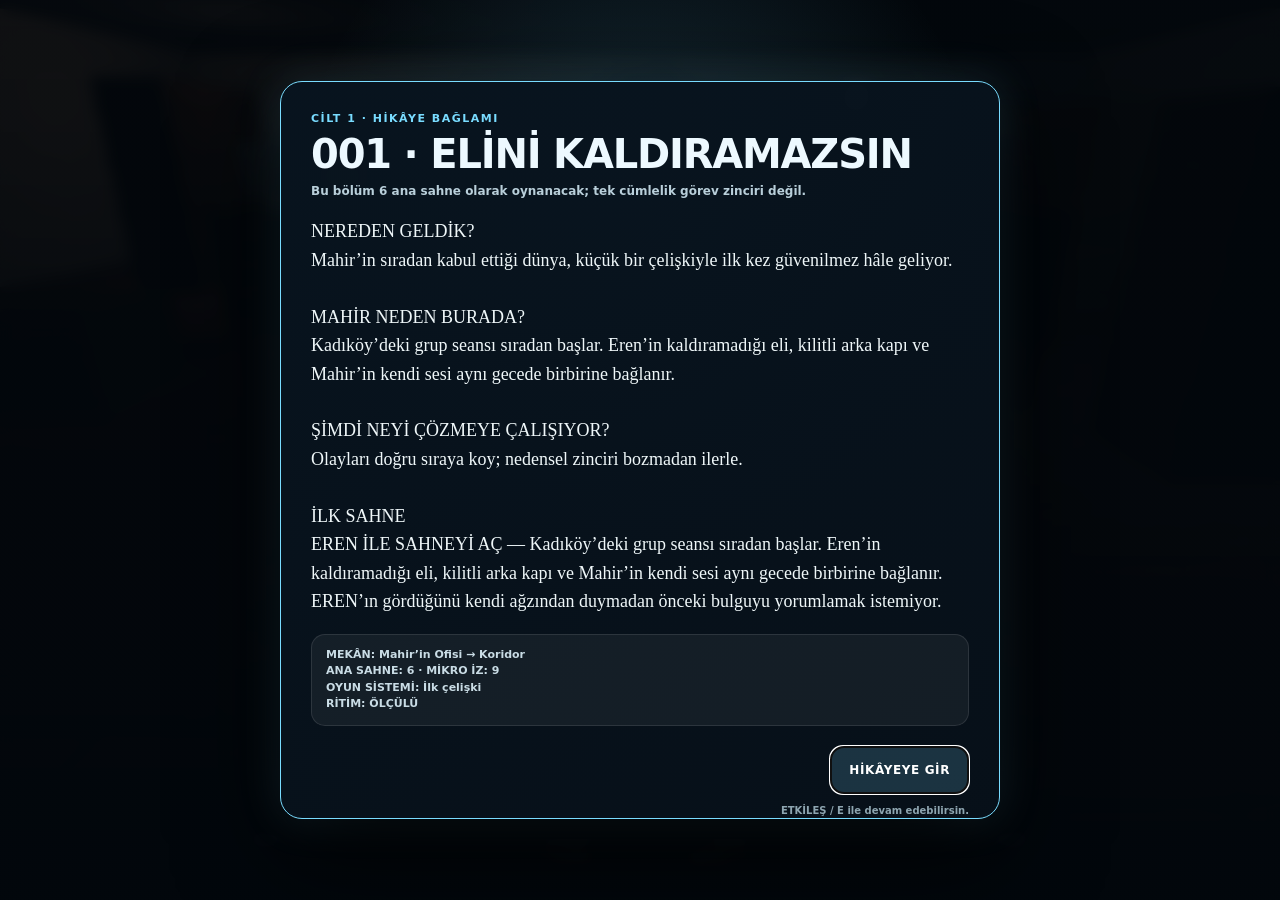
==== index.html @ 0810a98b "Rebuild TELKIN clean structure" ====
<!doctype html>
<html lang="tr">
<head>
<meta charset="utf-8">
<meta name="viewport" content="width=device-width,initial-scale=1,viewport-fit=cover,user-scalable=no">
<title>TELKİN 3D EVREN v6.22.1 — TAM ROMAN · SİNEMATİK NESNE ODAĞI · MEKÂN · ARCADE · SES · ÇOK DİL</title>
<link rel="stylesheet" href="css/game.css">
<link rel="manifest" href="manifest.webmanifest">


</head>
<body>
<canvas id="gl"></canvas>
<div id="filmGrade" aria-hidden="true"></div>
<div id="top" class="ui">
 <div class="badge"><small>TELKİN 3D EVREN</small><b id="versionBadge">v6.22.1 · CONTROL FIX</b></div>
 <div class="badge" style="text-align:right"><small data-i18n="hud.scale">ÖLÇEK</small><b data-i18n="hud.scaleValue">1 BİRİM = 1 METRE</b><br><span id="coord"></span></div>
</div>
<div id="zone" class="ui">MAHİR'İN OFİSİ</div>
<div id="cross" class="ui"></div>
<div id="prompt" class="ui"></div>
<div id="joy" class="ui"><div id="knob"></div></div>
<button id="run" class="ui" data-i18n="ui.run">KOŞ</button>
<button id="interact" class="ui" data-i18n="ui.interact">ETKİLEŞ</button>
<div id="dialogue" class="ui"><div id="dlgProgress"><i></i></div><div id="speaker"></div><div id="text"></div></div>

<div id="chapterInterlude" aria-hidden="true">
 <div class="ciCard">
  <small id="ciKicker" class="ciKicker">BÖLÜME HAZIRLIK</small>
  <h2 id="ciTitle">BÖLÜM</h2>
  <div id="ciSub" class="ciSub"></div>
  <div id="ciBody" class="ciBody"></div>
  <div id="ciMeta" class="ciMeta"></div>
  <div class="ciActions"><button id="ciContinue">BÖLÜME BAŞLA</button></div>
  <div class="ciHint" data-i18n="interlude.hint">ETKİLEŞ / E ile devam edebilirsin.</div>
 </div>
</div>

<div id="objective" class="ui">GÖRÜNEN DÜNYA · OFİS → ŞEHİR → EVLER → MAĞARA / KRİZ HATTI → DOKU EŞİĞİ</div>
<div id="taskGuide" class="ui"></div>
<div id="missionCard"><small id="missionStep">GÖREV</small><b id="missionTitle">HEDEF</b><span id="missionHint">Mavi işareti takip et.</span></div>
<div id="chapterIdentity"><small id="chapterIdentityMode">BÖLÜM KİMLİĞİ</small><b id="chapterIdentityTitle">SİSTEM</b><span id="chapterIdentityFlow">AKIŞ</span></div>
<div id="actionFocus"><span id="actionFocusLabel">İNCELENİYOR</span><div class="actionTrack"><i id="actionFocusFill"></i></div></div>
<div id="cinematicUse" aria-hidden="true" data-kind="">
 <div class="cinUseLetter cinUseLetterTop"></div><div class="cinUseLetter cinUseLetterBottom"></div>
 <div class="cinUseInfo"><small id="cinUseKicker">NESNE ODAĞI</small><b id="cinUseTitle">ETKİLEŞİM</b><span id="cinUseMeta"></span></div>
 <div class="cinViewfinder" aria-hidden="true"><i class="vfCorner tl"></i><i class="vfCorner tr"></i><i class="vfCorner bl"></i><i class="vfCorner br"></i><span class="vfRec">● REC</span><span class="vfFocus">＋</span><em id="vfLabel">KADRAJ</em></div>
 <div class="cinPhone" aria-hidden="true"><small id="cinPhoneState">BAĞLANIYOR</small><b id="cinPhoneName">HAT</b><span class="cinPhoneWave"><i></i><i></i><i></i><i></i><i></i></span></div>
 <div class="cinDocument" aria-hidden="true"><small id="cinDocKicker">OKUMA ODAĞI</small><b id="cinDocTitle">BELGE</b><span id="cinDocGoal"></span><div class="cinDocLines"><i></i><i></i><i></i><i></i></div></div>
</div>
<div id="desktopHint" class="ui" data-i18n="hud.desktopHint">WASD / OKLAR: YÜRÜ · SHIFT: KOŞ · E: ETKİLEŞ · B: 144 BÖLÜM · M: 108 MEKÂN · A: ARCADE · N: NİHYEL · U: EVREN · H: ROMAN · ESC: KAPAT</div>
<button id="soundBtn" class="ui" data-i18n="ui.soundOff">SES: KAPALI</button>
<button id="nihyelBtn" class="ui">NİHYEL</button>
<div id="saveMark" class="ui" data-i18n="ui.saved">KAYDEDİLDİ</div>
<button id="universeBtn" class="ui" data-i18n="ui.universe">EVREN</button>
<button id="storyBtn" class="ui" data-i18n="ui.novel">ROMAN</button>
<div id="storyPanel" class="ui" aria-hidden="true">
  <div class="sWrap">
    <div class="sHead"><div><small data-i18n="reader.header">TELKİN · TAM ROMAN OKUYUCU</small><b id="storyPanelTitle" data-i18n="reader.fullChapter">BÖLÜMÜN TAM METNİ</b></div><button id="storyClose" class="sClose">×</button></div>
    <div id="storyPanelBody"></div>
  </div>
</div>

<button id="chaptersBtn" class="ui" data-i18n="ui.chapters">144 BÖLÜM</button>
<button id="locationsBtn" class="ui" data-i18n="ui.locations">108 MEKÂN</button>
<button id="arcadeBtn" class="ui" data-i18n="ui.arcade">ARCADE</button>
<button id="hudMenuBtn" class="ui" aria-label="Menü" data-i18n-aria="ui.menu">☰</button>
<div id="hudQuickMenu" aria-hidden="true"><div class="hudMenuVersion">TELKİN · v6.22.1 · KONTROL DÜZELTMESİ · UZUN SÜRÜM OYNANIŞ · TAM ROMAN · EREN 12/12 · KAYITÇI 12/12 · LEYLA 12/12 · SELİN 12/12 · SUNA 12/12 · MUHAFIZ 12/12 · DOKTOR 12/12 · NİSAN 12/12 · MİNA 12/12 · BARAN 12/12 · MEKÂN · 14 OYUN · SES · I18N</div>
 <button data-open="chapters" data-i18n="ui.chapters">144 BÖLÜM</button><button data-open="locations" data-i18n="ui.locations">108 MEKÂN</button>
 <button data-open="story" data-i18n="ui.novel">ROMAN</button><button data-open="arcade" data-i18n="ui.arcade">ARCADE</button>
 <button data-open="universe" data-i18n="ui.universe">EVREN</button><button data-open="sound" data-i18n="ui.sound">SES</button>
 <button data-open="nihyel">NİHYEL</button><button id="missionRecall" data-i18n="ui.missionShow">GÖREVİ GÖSTER</button>
 <button id="langBtn" class="wide" data-i18n="ui.languageButton">DİL · TR</button><button id="hudMenuClose" class="wide primary" data-i18n="ui.returnGame">OYUNA DÖN</button>
</div>
<div id="arcadePanel" aria-hidden="true">
 <div class="arcadeCard">
  <div class="arcadeHead"><div><small data-i18n="arcade.header">TELKİN · RETRO ÖDÜL</small><b id="arcadeTitle">ARCADE</b></div><button id="arcadeClose">×</button></div>
  <div id="arcadeDesc" data-i18n="arcade.desc">Mini oyunu kazanırsan bu bölümde görev işaretleri ve yön oku açılır. Oynamazsan yalnız metre hesabıyla hedefi yine bulabilirsin.</div>
  <div class="arcadeMeta"><span id="arcadeGenre">ARCADE</span><span id="arcadeControl">DOKUN</span><span data-i18n="arcade.games">14 OYUN</span></div>
  <div id="arcadeShelf" aria-label="Arcade oyun seçimi" data-i18n-aria="arcade.selectionAria"></div>
  <canvas id="arcadeCanvas" width="400" height="300"></canvas>
  <div id="arcadeEmbed"><iframe id="arcadeFrame" sandbox="allow-scripts allow-same-origin"></iframe></div>
  <div id="arcadePads"><button data-pad="0">●</button><button data-pad="1">●</button><button data-pad="2">●</button><button data-pad="3">●</button></div>
  <div class="arcadeFoot"><span id="arcadeStatus" data-i18n="ui.ready">HAZIR</span><div><button id="arcadeStart" data-i18n="ui.play">OYNA</button> <button id="arcadeSkip" data-i18n="ui.skipGame">OYUNSUZ DEVAM</button></div></div>
 </div>
</div>
<div id="atlasBadge" class="atlasBadge">144 BÖLÜM MEKÂN ATLASI</div>
<div id="inspectionBar" class="ui" aria-hidden="true"><button id="inspectionPrev" title="Önceki bölüm" data-i18n-title="chaptersPanel.prev">←</button><b id="inspectionLabel">İNCELEME · BÖLÜM 001</b><button id="inspectionNext" title="Sonraki bölüm" data-i18n-title="chaptersPanel.next">→</button><button id="inspectionReturn" class="return" data-i18n="chaptersPanel.returnProgress">İLERLEMEME DÖN</button></div>
<div id="chaptersPanel" class="ui" aria-hidden="true">
 <div class="cWrap">
  <div class="cHead"><div><small>TELKİN · I–II–III–IV</small><b data-i18n="chaptersPanel.header">144 BÖLÜM · MEKÂN ATLASI</b></div><button id="chaptersClose" class="cClose">×</button></div>
  <div class="cStats"><div class="cStat"><small data-i18n="chaptersPanel.chapter">BÖLÜM</small><b>144</b></div><div class="cStat"><small data-i18n="chaptersPanel.uniqueLocations">BENZERSİZ MEKÂN</small><b id="locCount">0</b></div><div class="cStat"><small data-i18n="chaptersPanel.completed">TAMAMLANAN</small><b id="doneCount">0</b></div></div>
  <div class="chapterJump"><span data-i18n="chaptersPanel.jump">BÖLÜME ATLA</span><input id="chapterJumpInput" type="number" inputmode="numeric" min="1" max="144" value="1" aria-label="Bölüm numarası" data-i18n-aria="chaptersPanel.jumpAria"><button id="chapterJumpGo" data-i18n="ui.select">SEÇ</button><em data-i18n="chaptersPanel.jumpNote">1–144 arası tüm bölümler incelemeye açık. Ana ilerleme değişmez.</em></div>
  <div id="volTabs" class="volTabs"></div>
  <div id="chapterGrid" class="chapterGrid"></div>
  <div id="chapterDetail" class="chapterDetail"></div>
 </div>
</div>


<div id="locationsPanel" class="ui" aria-hidden="true">
 <div class="lWrap">
  <div class="lHead"><div><small data-i18n="locationsPanel.headerSmall">TELKİN · SERBEST KEŞİF</small><b data-i18n="locationsPanel.header">108 MEKÂN · GÖRSEL ATLAS</b></div><button id="locationsClose" class="lClose">×</button></div>
  <input id="locationSearch" class="locSearch" type="search" placeholder="Mekân ara… örn. mağara, ev, hastane, Bağdat" data-i18n-placeholder="locationsPanel.search">
  <div id="locationTabs" class="locTabs"></div>
  <div id="locationActions" class="locActions"></div>
  <div id="locationGrid" class="locationGrid"></div>
 </div>
</div>

<div id="universePanel" class="ui" aria-hidden="true">
  <div class="uHead"><div><small data-i18n="universePanel.headerSmall">TELKİN · ONTOLOJİ HARİTASI</small><b data-i18n="universePanel.header">EVREN OMURGASI</b></div><button id="universeClose">×</button></div>
  <div class="uRule" data-i18n="universePanel.rule">144 bölümün 108 benzersiz mekânı görsel olarak tasarlandı. 108 MEKÂN menüsünden her sahneye doğrudan girebilirsin.</div>
  <div id="universeLayers"></div>
</div>

<div id="languagePanel" class="ui" aria-hidden="true">
 <div class="langCard">
  <div class="langHead"><div><small>TELKİN · I18N</small><b data-i18n="language.title">DİL / LANGUAGE</b></div><button id="languageClose" aria-label="Kapat" data-i18n-aria="language.close">×</button></div>
  <div class="langSectionTitle" data-i18n="language.uiLanguage">ARAYÜZ DİLİ</div>
  <div class="langOptions">
   <button data-set-lang="tr"><strong>TR</strong><span data-i18n="language.turkish">Türkçe</span><em data-i18n="language.active">AKTİF</em></button>
   <button data-set-lang="en"><strong>EN</strong><span data-i18n="language.english">English</span><em data-i18n="language.beta">BETA</em></button>
  </div>
  <div class="langSectionTitle" data-i18n="language.contentLanguage">İÇERİK DİLİ</div>
  <p data-i18n="language.contentTr">Roman ve oyun hikâyesinin ana kaynak dili Türkçedir.</p>
  <p class="langNote" data-i18n="language.englishNote">İngilizce arayüz kullanılabilir; 144 bölümün İngilizce roman/hikâye çevirisi henüz eklenmedi.</p>
 </div>
</div>
<div id="cinema" aria-hidden="true"></div>
<div id="nihyelVeil" aria-hidden="true"></div>
<div id="fade"></div>
<div id="fallback" data-i18n="fallback.webgl">Bu cihazda WebGL açılamadı. Tarayıcı ayarlarında donanım hızlandırmayı etkinleştirmek gerekebilir.</div>


<div id="longPlayScene" aria-hidden="true">
 <div class="lpShell">
  <div class="lpTop"><div><small id="lpKicker">TELKİN · UZUN SÜRÜM</small><b id="lpTitle">BÖLÜM</b></div><button id="lpSkip" type="button">SAHNEYİ ATLA</button></div>
  <div class="lpMeta"><span id="lpLocation"></span><span id="lpProgress"></span></div>
  <div id="lpBody" class="lpBody"></div>
  <div class="lpBottom"><div class="lpReadBar"><i id="lpReadBar"></i></div><button id="lpNext" type="button">DEVAM ET</button></div>
 </div>
</div>
<div id="storyCutscene" aria-hidden="true"><div id="cutStage" class="cutStage"></div></div>
<div id="gameMechanic" aria-hidden="true"><div id="gameMechanicCard" class="card"></div></div>
<div id="gameToast"></div>
<div id="gameModeBadge"></div>




<!-- v3.8.2 · HOSTED MODE CC0 HUMANOID RIG KATMANI
     Quaternius Universal Base Characters + Universal Animation Library (CC0).
     Ağ yoksa veya model yüklenemezse native WebGL NPC otomatik yedektir. -->




<script src="src/data/assets.js"></script>
<script src="src/data/character-packs.js"></script>
<script src="src/data/location-packs.js"></script>
<script src="src/data/story.js"></script>
<script src="src/data/locations.js"></script>
<script src="src/data/gameplay.js"></script>
<script src="src/i18n/loader.js"></script>
<script src="src/data/long-play.js"></script>
<script src="src/novel/reader.js"></script>
<script src="src/novel/playback.js"></script>
<script src="src/arcade/catalog.js"></script>
<script src="src/core/location-loader.js"></script>
<script src="src/audio/presets.js"></script>
<script src="src/audio/manager.js"></script>
<script src="src/core/game.js"></script>
<script src="src/core/rig-stub.js"></script>
<script src="src/core/cutscene-trim.js"></script>
<script>
if('serviceWorker' in navigator && location.protocol.startsWith('http')){
  window.addEventListener('load',()=>navigator.serviceWorker.register('./sw.js').catch(e=>console.warn('[TELKIN SW]',e)));
}
</script>

</body>
</html>
---- css/game.css ----
*{box-sizing:border-box}html,body{margin:0;width:100%;height:100%;overflow:hidden;background:#030509;color:#eef3f5;font-family:system-ui,-apple-system,Segoe UI,Arial,sans-serif;touch-action:none}
#gl{position:fixed;inset:0;width:100%;height:100%;display:block;background:#05080d}
.ui{position:fixed;z-index:20;user-select:none;-webkit-user-select:none}
#top{left:10px;right:10px;top:10px;display:flex;justify-content:space-between;gap:8px;pointer-events:none}
.badge{background:#061018dc;border:1px solid #ffffff22;border-radius:13px;padding:8px 10px;backdrop-filter:blur(8px);box-shadow:0 8px 24px #0009}
.badge small{display:block;color:#7edcff;font-weight:900;font-size:8px;letter-spacing:1.1px}.badge b{font:800 12px Georgia,serif}.badge span{font-size:9px;color:#a9b6bd}
#zone{left:50%;top:14px;transform:translateX(-50%);padding:7px 11px;border-radius:999px;background:#061018b8;border:1px solid #ffffff16;color:#d7e3e9;font-size:9px;font-weight:800;letter-spacing:.7px;pointer-events:none}
#joy{left:18px;bottom:20px;width:112px;height:112px;border-radius:50%;background:#07121bdd;border:1px solid #ffffff22;box-shadow:0 10px 30px #000a}
#joy:after{content:"";position:absolute;left:50%;top:50%;width:70px;height:70px;border:1px solid #ffffff16;border-radius:50%;transform:translate(-50%,-50%)}
#knob{position:absolute;left:50%;top:50%;width:48px;height:48px;margin:-24px;border-radius:50%;background:#1b4158;border:1px solid #8bdcff77;box-shadow:0 7px 18px #000a}
#interact{right:18px;bottom:28px;width:82px;height:82px;border-radius:50%;border:1px solid #ffffff2b;background:#0e3047e9;color:#fff;font-weight:900;font-size:11px;box-shadow:0 10px 30px #000a}
#interact.hot{border-color:#8be4ffaa;box-shadow:0 0 0 7px #6ad9ff13,0 0 30px #6ad9ff44,0 10px 30px #000a}
#run{right:109px;bottom:37px;width:58px;height:58px;border-radius:50%;border:1px solid #ffffff20;background:#111a22dc;color:#d7e2e7;font-size:9px;font-weight:900}
#prompt{left:50%;bottom:112px;transform:translateX(-50%);display:none;padding:9px 13px;border-radius:999px;background:#07131ce9;border:1px solid #8be4ff66;color:#e7faff;font-size:10px;font-weight:900;letter-spacing:.5px}
#prompt.show{display:block}
#dialogue{left:50%;bottom:120px;transform:translateX(-50%);width:min(720px,calc(100% - 30px));display:none;background:#061018f5;border:1px solid #ffffff22;border-radius:17px;padding:15px 17px;box-shadow:0 24px 70px #000d}
#dialogue.show{display:block}#speaker{font-size:10px;color:#d9ad70;font-weight:900;letter-spacing:1px;margin-bottom:6px}#text{font:500 15px/1.45 Georgia,serif;white-space:pre-line}
#fallback{position:fixed;inset:0;display:none;place-items:center;background:#05080d;color:#dce8ed;padding:30px;text-align:center;z-index:99}
#cross{left:50%;top:50%;width:7px;height:7px;border:1px solid #fff8;border-radius:50%;transform:translate(-50%,-50%);pointer-events:none}
#objective{left:50%;bottom:18px;transform:translateX(-50%);padding:6px 10px;border-radius:999px;background:#050a0fb8;border:1px solid #ffffff12;color:#9ba8ae;font-size:8px;font-weight:850;letter-spacing:.8px;pointer-events:none}
#dlgProgress{position:absolute;left:0;right:0;top:0;height:3px;background:#ffffff12;overflow:hidden;border-radius:18px 18px 0 0}#dlgProgress i{display:block;height:100%;width:0;background:#79dcff;transition:width .18s ease}
#taskGuide{left:50%;top:84px;transform:translateX(-50%);display:none;max-width:min(82vw,560px);padding:8px 13px;border-radius:999px;background:#062033e8;border:1px solid #74dcff88;color:#e9fbff;font-size:10px;font-weight:950;letter-spacing:.55px;text-align:center;box-shadow:0 0 24px #42c8ff2c,0 8px 26px #0008;pointer-events:none;white-space:nowrap;overflow:hidden;text-overflow:ellipsis}#taskGuide.show{display:block}
#missionCard{position:fixed;z-index:23;left:18px;top:126px;width:min(300px,calc(100vw - 36px));display:none;padding:12px 14px;border-radius:14px;background:linear-gradient(135deg,#071722f2,#0a2433eb);border:1px solid #78dcff66;box-shadow:0 12px 34px #0009,0 0 24px #45caff18;pointer-events:none;color:#eefbff}
#missionCard.show{display:block}#missionCard small{display:block;color:#79dcff;font:900 9px/1 system-ui;letter-spacing:1.2px;margin-bottom:6px}#missionCard b{display:block;font:900 14px/1.15 system-ui;letter-spacing:.3px;margin-bottom:6px}#missionCard span{display:block;color:#c8d8df;font:650 11px/1.35 system-ui}
@media(max-width:600px){#missionCard{top:122px;width:245px;padding:10px 12px}#missionCard b{font-size:13px}#missionCard span{font-size:10px}#taskGuide{top:auto!important;bottom:86px!important;max-width:72vw!important;font-size:11px!important;padding:9px 13px!important}}

#desktopHint{left:50%;bottom:49px;transform:translateX(-50%);padding:5px 8px;border-radius:999px;background:#050a0f9c;border:1px solid #ffffff10;color:#829198;font-size:8px;font-weight:750;letter-spacing:.45px;pointer-events:none;white-space:nowrap}

#universeBtn{right:18px;top:72px;padding:8px 12px;border-radius:999px;border:1px solid #79dcff55;background:#06131ddd;color:#dff7ff;font-size:9px;font-weight:900;letter-spacing:1px;box-shadow:0 8px 26px #0008}
#soundBtn{right:95px;top:72px;padding:8px 11px;border-radius:999px;border:1px solid #ffffff28;background:#06131ddd;color:#cbd9df;font-size:9px;font-weight:900;letter-spacing:.7px;box-shadow:0 8px 26px #0008}
#nihyelBtn{left:18px;top:72px;display:none;padding:8px 12px;border-radius:999px;border:1px solid #67dcff66;background:#071825e8;color:#c8f5ff;font-size:9px;font-weight:950;letter-spacing:.8px;box-shadow:0 8px 26px #0009}
#nihyelBtn.show{display:block}#nihyelBtn.on{border-color:#9df4ff;background:#0b3041;color:white;box-shadow:0 0 0 5px #67ddff14,0 0 28px #44d8ff4f,0 8px 26px #0009}
#nihyelVeil{position:fixed;inset:0;z-index:9;pointer-events:none;opacity:0;transition:opacity .24s ease;background:radial-gradient(circle at 50% 50%,rgba(66,219,255,.02),rgba(17,117,157,.09) 58%,rgba(10,42,66,.22)),repeating-linear-gradient(116deg,transparent 0 42px,rgba(95,226,255,.025) 43px 44px);mix-blend-mode:screen}
#nihyelVeil.on{opacity:1;animation:nihyelBreath 4.8s ease-in-out infinite}@keyframes nihyelBreath{0%,100%{filter:saturate(1) brightness(1)}50%{filter:saturate(1.18) brightness(1.07)}}
#saveMark{left:18px;top:110px;opacity:0;transition:opacity .25s;padding:5px 8px;border-radius:999px;background:#07121bd9;border:1px solid #ffffff18;color:#9cc7d7;font-size:8px;font-weight:800;pointer-events:none}#saveMark.show{opacity:1}
#soundBtn.on{border-color:#87e7ba77;color:#dffff0}
#fade{position:fixed;inset:0;z-index:80;background:#000;opacity:0;pointer-events:none;transition:opacity .18s ease}
#fade.on{opacity:1}
#universePanel{inset:0;display:none;z-index:60;background:rgba(7,14,20,.90);backdrop-filter:blur(12px);padding:18px;overflow:auto}
#universePanel.show{display:block}.uHead{display:flex;align-items:center;justify-content:space-between;max-width:760px;margin:0 auto 12px}.uHead small{display:block;color:#73d9ff;font-size:9px;font-weight:900;letter-spacing:1.4px}.uHead b{font:800 22px/1.15 Georgia,serif}.uHead button{width:42px;height:42px;border-radius:50%;border:1px solid #ffffff22;background:#111c25;color:#fff;font-size:24px}.uRule{max-width:760px;margin:0 auto 14px;padding:12px 14px;border:1px solid #ffffff16;border-radius:14px;background:#071019;color:#aebdc5;font-size:11px;line-height:1.45}.uLayer{max-width:760px;margin:8px auto;padding:13px 14px;border:1px solid #ffffff14;border-radius:14px;background:#07121ad9;display:grid;grid-template-columns:120px 1fr auto;gap:12px;align-items:center}.uLayer strong{font:800 14px Georgia,serif}.uLayer p{margin:0;color:#9fb0b8;font-size:10px;line-height:1.4}.uState{padding:5px 8px;border-radius:999px;font-size:8px;font-weight:900;letter-spacing:.7px;background:#ffffff0d;border:1px solid #ffffff14}.uState.live{color:#9ff0c8;border-color:#58d89a55}.uState.lock{color:#f0c98c;border-color:#e0ac5b44}.uState.rule{color:#a9dfff;border-color:#6fc9ee44}@media(max-width:560px){.uLayer{grid-template-columns:1fr auto}.uLayer p{grid-column:1/-1}}
#cinema{position:fixed;inset:0;z-index:8;pointer-events:none;background:radial-gradient(ellipse at center,transparent 65%,rgba(0,0,0,.025) 86%,rgba(0,0,0,.08) 100%),linear-gradient(to bottom,rgba(0,0,0,.012),transparent 18%,transparent 84%,rgba(0,0,0,.025));mix-blend-mode:multiply}
@media(max-width:520px){.badge b{font-size:11px}.badge{padding:7px 8px}#run{right:105px}#desktopHint{display:none}}

#chaptersBtn{right:18px;top:112px;padding:8px 12px;border-radius:999px;border:1px solid #f0bf6a66;background:#171007e8;color:#ffe7ba;font-size:9px;font-weight:950;letter-spacing:.8px;box-shadow:0 8px 26px #0009}
#chaptersBtn.on{background:#3a270d;border-color:#ffd17eaa;box-shadow:0 0 24px #e6a83d33,0 8px 26px #0009}
#chaptersPanel{inset:0;display:none;background:#071018ee;padding:18px;overflow:auto;z-index:55;color:#eaf1f4}
#chaptersPanel.show{display:block}.cWrap{max-width:980px;margin:0 auto;padding-bottom:90px}.cHead{position:sticky;top:-18px;z-index:3;padding:16px 0 12px;background:linear-gradient(#02070c 75%,transparent);display:flex;justify-content:space-between;align-items:center;gap:10px}.cHead small{display:block;color:#e9b85d;font-size:9px;font-weight:950;letter-spacing:1.3px}.cHead b{font:800 19px Georgia,serif}.cClose{width:42px;height:42px;border-radius:50%;border:1px solid #ffffff22;background:#0b141b;color:#fff;font-size:22px}.cStats{display:grid;grid-template-columns:repeat(3,1fr);gap:8px;margin:5px 0 12px}.cStat{padding:10px;border:1px solid #ffffff14;background:#071018;border-radius:13px}.cStat small{display:block;color:#83939b;font-size:8px;letter-spacing:.8px}.cStat b{font-size:15px}.volTabs{display:flex;gap:6px;overflow:auto;padding:4px 0 10px}.volTabs button,.routeChip{white-space:nowrap;border:1px solid #ffffff1d;background:#0a151d;color:#cbd7dc;border-radius:999px;padding:7px 10px;font-size:9px;font-weight:900}.volTabs button.on,.routeChip.on{border-color:#e8b66077;background:#34250f;color:#ffe4ae}.chapterGrid{display:grid;grid-template-columns:repeat(3,1fr);gap:7px}.chapterCard{border:1px solid #ffffff12;background:#071019d9;border-radius:13px;padding:10px;text-align:left;color:#dbe5e9;min-height:72px}.chapterCard strong{display:block;font:800 12px Georgia,serif;margin:3px 0}.chapterCard small{font-size:8px;color:#81929a}.chapterCard.active{border-color:#f0bd696e;background:#1b150d}.chapterCard.done:after{content:' ✓';color:#7fe1b0}.chapterDetail{margin-top:12px;border:1px solid #ffffff18;background:#071018;border-radius:16px;padding:14px}.chapterDetail h3{font:800 18px Georgia,serif;margin:3px 0 8px}.chapterDetail p{font-size:11px;line-height:1.55;color:#aebdc4}.routeRow{display:flex;gap:6px;overflow:auto;margin:10px 0}.cActions{display:flex;flex-wrap:wrap;gap:7px;margin-top:10px}.cActions button{border:1px solid #ffffff20;background:#0b1720;color:#e5eef2;border-radius:12px;padding:10px 13px;font-size:10px;font-weight:900}.cActions button.primary{background:#5d4218;border-color:#f0bd6966;color:#fff1d5}.atlasBadge{position:fixed;left:50%;top:52px;transform:translateX(-50%);z-index:24;display:none;padding:6px 10px;border-radius:999px;background:#271a08e8;border:1px solid #e8b65b55;color:#ffe0a3;font-size:8px;font-weight:950;letter-spacing:.8px;pointer-events:none}.atlasBadge.show{display:block}
@media(max-width:700px){.chapterGrid{grid-template-columns:repeat(2,1fr)}.cStats{grid-template-columns:1fr 1fr 1fr}#chaptersPanel{padding:12px}.cHead{top:-12px}}
@media(max-width:420px){.chapterGrid{grid-template-columns:1fr}.chapterCard{min-height:58px}.cStat b{font-size:12px}}

/* ===== v3.9.0 · SERBEST BÖLÜM İNCELEME MODU ===== */
.chapterJump{display:flex;gap:7px;align-items:center;margin:2px 0 11px;padding:9px;border:1px solid #f0bd6933;border-radius:13px;background:#17110899}
.chapterJump span{font-size:9px;font-weight:900;color:#f1cf91;letter-spacing:.6px;white-space:nowrap}
.chapterJump input{width:84px;min-width:0;border:1px solid #ffffff22;background:#071018;color:#fff;border-radius:10px;padding:9px 10px;font:900 12px system-ui;outline:none}
.chapterJump button{border:1px solid #f0bd6966;background:#5d4218;color:#fff1d5;border-radius:10px;padding:9px 12px;font-size:10px;font-weight:950}
.chapterJump em{font-style:normal;color:#8fa0a8;font-size:9px;line-height:1.25}
#inspectionBar{position:fixed;z-index:34;left:50%;top:51px;transform:translateX(-50%);display:none;align-items:center;gap:5px;max-width:calc(100vw - 20px);padding:5px 6px;border-radius:999px;background:#241806ed;border:1px solid #efbd696e;box-shadow:0 8px 26px #000a,0 0 18px #d49a3030;color:#ffe8bd;backdrop-filter:blur(8px)}
#inspectionBar.show{display:flex}
#inspectionBar button{height:30px;min-width:32px;border:1px solid #ffffff1b;border-radius:999px;background:#0b151c;color:#e9f2f5;font:950 10px system-ui;padding:0 9px;white-space:nowrap}
#inspectionBar button.return{background:#5a3e16;border-color:#f0bd6960;color:#fff0d2}
#inspectionBar b{font:950 10px system-ui;letter-spacing:.45px;white-space:nowrap;padding:0 3px}
body.dialogueMode #inspectionBar{display:none!important}
@media(max-width:600px){#inspectionBar{top:52px;gap:3px;padding:4px}#inspectionBar button{height:28px;padding:0 7px;font-size:9px}#inspectionBar b{font-size:9px}.chapterJump{flex-wrap:wrap}.chapterJump em{flex:1 0 100%}}


#locationsBtn{right:18px;top:150px;padding:8px 12px;border-radius:999px;border:1px solid #6fc9ee66;background:#071723e8;color:#c9f1ff;font-size:9px;font-weight:950;letter-spacing:.8px;box-shadow:0 8px 26px #0009}
#locationsBtn.on{background:#0d3145;border-color:#83ddffaa;box-shadow:0 0 24px #55cfff33,0 8px 26px #0009}
#locationsPanel{inset:0;display:none;background:#02070cf4;padding:18px;overflow:auto;z-index:57;color:#eaf1f4}
#locationsPanel.show{display:block}.lWrap{max-width:1040px;margin:0 auto;padding-bottom:100px}.lHead{position:sticky;top:-18px;z-index:4;padding:16px 0 12px;background:linear-gradient(#02070c 78%,transparent);display:flex;justify-content:space-between;align-items:center;gap:10px}.lHead small{display:block;color:#70d7ff;font-size:9px;font-weight:950;letter-spacing:1.3px}.lHead b{font:800 19px Georgia,serif}.lClose{width:42px;height:42px;border-radius:50%;border:1px solid #ffffff22;background:#0b141b;color:#fff;font-size:22px}.locSearch{width:100%;border:1px solid #ffffff1d;background:#071018;color:#eef7fa;border-radius:13px;padding:12px 13px;font-size:12px;outline:none;margin:2px 0 10px}.locSearch:focus{border-color:#6ed8ff66;box-shadow:0 0 0 3px #48bfe51a}.locTabs{display:flex;gap:6px;overflow:auto;padding:2px 0 11px}.locTabs button{white-space:nowrap;border:1px solid #ffffff1d;background:#0a151d;color:#cbd7dc;border-radius:999px;padding:7px 10px;font-size:9px;font-weight:900}.locTabs button.on{border-color:#65d3ff77;background:#0b2b3d;color:#d9f6ff}.locationGrid{display:grid;grid-template-columns:repeat(3,1fr);gap:8px}.locationCard{position:relative;border:1px solid #ffffff13;background:linear-gradient(145deg,#08121b,#050b11);border-radius:14px;padding:12px;text-align:left;color:#dce9ee;min-height:92px;box-shadow:0 8px 24px #0004}.locationCard:active{transform:scale(.985)}.locationCard.active{border-color:#64d8ff88;background:linear-gradient(145deg,#0a2736,#071018)}.locationCard .locType{display:inline-block;font-size:7px;letter-spacing:1px;font-weight:950;color:#7edfff;border:1px solid #61cef344;border-radius:999px;padding:3px 6px;margin-bottom:7px}.locationCard strong{display:block;font:800 14px Georgia,serif;color:#edf7fa;margin-bottom:5px}.locationCard small{display:block;color:#85969e;font-size:8px;line-height:1.4}.locationCard .go{position:absolute;right:9px;bottom:9px;font-size:8px;font-weight:950;color:#c9f4ff}.locActions{display:flex;flex-wrap:wrap;gap:7px;margin:0 0 10px}.locActions button{border:1px solid #ffffff20;background:#0b1720;color:#e5eef2;border-radius:12px;padding:9px 12px;font-size:9px;font-weight:900}.locActions button.primary{background:#103247;border-color:#67d6ff66;color:#dcf7ff}.locEmpty{grid-column:1/-1;padding:30px;text-align:center;color:#8b9ba3;border:1px dashed #ffffff22;border-radius:14px}
@media(max-width:700px){.locationGrid{grid-template-columns:repeat(2,1fr)}#locationsPanel{padding:12px}.lHead{top:-12px}}
@media(max-width:430px){.locationGrid{grid-template-columns:1fr}.locationCard{min-height:76px}#locationsBtn{top:148px}}


/* ===== v2.2.2 OYUN + EVREN BİRLEŞİK KARARLILIK KATMANI ===== */
#gameMechanic{position:fixed;inset:0;z-index:120;display:none;align-items:center;justify-content:center;padding:18px;background:rgba(4,8,13,.72);backdrop-filter:blur(6px)}
#gameMechanic.show{display:flex}
#gameMechanic .card{width:min(720px,94vw);max-height:84vh;overflow:auto;border:1px solid rgba(111,207,255,.38);border-radius:18px;padding:20px;background:linear-gradient(155deg,rgba(13,22,31,.98),rgba(22,17,25,.98));box-shadow:0 18px 70px rgba(0,0,0,.58);color:#edf7ff}
#gameMechanic .eyebrow{font:700 11px/1.2 system-ui;letter-spacing:.16em;color:#86d8ff;margin-bottom:6px}
#gameMechanic h2{font:700 clamp(20px,5vw,30px)/1.1 Georgia,serif;margin:4px 0 8px;color:#fff}
#gameMechanic p{color:#c9d5de;line-height:1.45}
#gameMechanic button{font:700 12px/1.2 system-ui;letter-spacing:.04em;color:#eef8ff;background:rgba(25,43,57,.94);border:1px solid rgba(118,195,235,.30);border-radius:12px;padding:12px 13px;min-height:44px;touch-action:manipulation}
#gameMechanic button.primary{background:linear-gradient(135deg,#17658c,#234a77);border-color:#70d6ff}
#gameMechanic button.secondary{background:rgba(60,47,31,.8);border-color:rgba(237,190,98,.42)}
#gameMechanic button.good,#gameMechanic button.on{background:rgba(35,115,78,.88);border-color:#75efb1}
#gameMechanic button.bad{background:rgba(135,45,45,.9);border-color:#ff8585}
#gameMechanic button:disabled{opacity:.72}
#gameMechanic .choiceGrid,#gameMechanic .labelGrid,#gameMechanic .stepBtns,#gameMechanic .mapGrid{display:grid;grid-template-columns:repeat(2,minmax(0,1fr));gap:9px;margin:13px 0}
#gameMechanic .progress,#gameMechanic .meterTrack{height:12px;border-radius:999px;background:rgba(255,255,255,.10);overflow:hidden;margin:14px 0;position:relative}
#gameMechanic .progress i,#gameMechanic .meterTrack i{display:block;height:100%;width:0;background:linear-gradient(90deg,#58c9ff,#77f0b5);transition:width .2s}
#gameMechanic .meterTrack em{position:absolute;top:0;height:100%;background:rgba(120,255,176,.18);border-left:1px solid #77f0b5;border-right:1px solid #77f0b5}
#gameMechanic .fact,#gameMechanic .dualView,#gameMechanic .timeRead,#gameMechanic .hypoCard{margin:9px 0;padding:12px;border-radius:11px;background:rgba(255,255,255,.055);border:1px solid rgba(255,255,255,.09)}
#gameMechanic .fact.on{border-color:rgba(100,216,255,.38);background:rgba(45,119,158,.13)}
#gameMechanic .fact.bad{border-color:rgba(255,105,105,.42);background:rgba(145,47,47,.18)}
#gameMechanic .timeRead,#gameMechanic .countdown,#gameMechanic .broadcastNum,#gameMechanic .dieFace{text-align:center;font:800 clamp(24px,7vw,42px)/1 system-ui;color:#fff;margin:14px 0}
#gameMechanic input[type=range]{width:100%;margin:15px 0}
#gameMechanic .scanGrid{display:grid;grid-template-columns:repeat(3,1fr);gap:7px;margin:12px 0}
#gameMechanic .pairBox{display:grid;grid-template-columns:1fr 1fr;gap:10px;margin:12px 0}
#gameMechanic .pairBox>div{padding:12px;border-radius:12px;background:rgba(255,255,255,.05)}
#gameMechanic .routingRow{display:grid;grid-template-columns:1.2fr 1fr;gap:10px;padding:10px 0;border-bottom:1px solid rgba(255,255,255,.08)}
#gameMechanic .routingRow small{display:block;color:#aebbc4;margin-top:4px}
#gameMechanic .routingRow>div:last-child{display:flex;gap:5px;flex-wrap:wrap}
#gameToast{position:fixed;z-index:140;left:50%;bottom:18%;transform:translate(-50%,14px);opacity:0;pointer-events:none;max-width:80vw;padding:10px 14px;border-radius:12px;background:rgba(6,10,15,.94);border:1px solid rgba(111,207,255,.35);color:#fff;font:700 12px/1.3 system-ui;text-align:center;transition:.2s}
#gameToast.show{opacity:1;transform:translate(-50%,0)}
#gameModeBadge{position:fixed;z-index:35;left:50%;top:86px;transform:translateX(-50%);display:none;max-width:78vw;padding:7px 12px;border-radius:999px;background:rgba(7,13,19,.82);border:1px solid rgba(115,214,255,.33);font:800 10px/1.2 system-ui;letter-spacing:.06em;color:#cdecff;text-align:center;pointer-events:none}
#gameModeBadge.show{display:block}
@media(max-width:600px){#gameMechanic .choiceGrid,#gameMechanic .labelGrid{grid-template-columns:1fr}#gameMechanic .routingRow{grid-template-columns:1fr}#gameMechanic .card{padding:16px}.game-only-hide{display:none!important}}



/* ===== v3.9.0 · TEMİZ HUD + AYRI KONUŞMA SAHNELERİ ===== */
#gameMechanic .diceArena{display:grid;place-items:center;min-height:190px;margin:10px 0 12px;border-radius:18px;position:relative;overflow:hidden;background:radial-gradient(circle at 50% 72%,rgba(120,191,225,.13),transparent 36%),linear-gradient(180deg,#071019,#0d1012);border:1px solid rgba(255,255,255,.08);perspective:720px}
#gameMechanic .diceArena:after{content:"";position:absolute;left:18%;right:18%;bottom:28px;height:20px;border-radius:50%;background:#000a;filter:blur(9px);transform:scale(.75);transition:transform .7s,opacity .7s;opacity:.7}
#gameMechanic .diceArena.rolling:after{transform:scale(1.18);opacity:.35}
#gameMechanic .dieCubeWrap{width:92px;height:92px;position:relative;z-index:2;transform-style:preserve-3d;animation:diceHover 2.8s ease-in-out infinite}
#gameMechanic .diceArena.rolling .dieCubeWrap{animation:diceBounce .92s cubic-bezier(.2,.78,.22,1)}
#gameMechanic .dieCube{width:92px;height:92px;position:absolute;inset:0;transform-style:preserve-3d;transition:transform .92s cubic-bezier(.16,.88,.25,1.04)}
#gameMechanic .dieSide{position:absolute;width:92px;height:92px;border-radius:17px;display:grid;place-items:center;background:linear-gradient(145deg,#fbfbf4,#d8dbd8);border:2px solid #ffffffcc;box-shadow:inset -8px -9px 14px #72808a38,inset 5px 6px 12px #fff,0 0 0 1px #0002;color:#0d1720;font:900 52px/1 Georgia,serif;backface-visibility:hidden}
#gameMechanic .dieSide.f1{transform:translateZ(46px)}#gameMechanic .dieSide.f6{transform:rotateY(180deg) translateZ(46px)}#gameMechanic .dieSide.f3{transform:rotateY(90deg) translateZ(46px)}#gameMechanic .dieSide.f4{transform:rotateY(-90deg) translateZ(46px)}#gameMechanic .dieSide.f2{transform:rotateX(90deg) translateZ(46px)}#gameMechanic .dieSide.f5{transform:rotateX(-90deg) translateZ(46px)}
#gameMechanic .rollHistory{display:flex;gap:7px;flex-wrap:wrap;justify-content:center;margin:8px 0 12px}.rollChip{width:34px;height:34px;border-radius:9px;display:grid;place-items:center;background:#ffffff0d;border:1px solid #ffffff1c;font:900 17px/1 system-ui}.rollChip.new{animation:chipPop .35s ease-out}
#gameMechanic .recordGlitch{position:relative;overflow:hidden}.recordGlitch.impossible{border-color:#ff6a9a!important;background:linear-gradient(135deg,#68183255,#2c0a1755)!important;color:#ffe5ee}.recordGlitch.impossible:after{content:"KAYITTA İMKÂNSIZ DEĞER";display:block;margin-top:5px;font:900 9px/1.2 system-ui;letter-spacing:1px;color:#ff8caf}
@keyframes diceBounce{0%{transform:translateY(0) scale(1)}20%{transform:translateY(-52px) scale(.96)}55%{transform:translateY(-14px) scale(1.04)}72%{transform:translateY(-31px) scale(.99)}100%{transform:translateY(0) scale(1)}}@keyframes diceHover{0%,100%{transform:translateY(0)}50%{transform:translateY(-3px)}}@keyframes chipPop{0%{transform:scale(.45);opacity:.2}100%{transform:scale(1);opacity:1}}

#storyCutscene{position:fixed;inset:0;z-index:119;display:none;background:#020609;color:#fff;overflow:hidden;touch-action:manipulation}
#storyCutscene.show{display:block}.cutStage{position:absolute;inset:0;overflow:hidden;background:radial-gradient(circle at 50% 42%,#25435755,transparent 36%),linear-gradient(155deg,#07141d,#020609 70%);transform:scale(1.02);transition:transform 4s ease}.cutStage.pan{transform:scale(1.09) translate3d(-1.2%,.5%,0)}
.cutStage:before,.cutStage:after{content:"";position:absolute;left:0;right:0;height:9vh;z-index:8;background:#000}.cutStage:before{top:0}.cutStage:after{bottom:0}
.cutLocation{position:absolute;left:18px;top:calc(9vh + 16px);z-index:12;color:#8ddfff;font:900 10px/1.2 system-ui;letter-spacing:1.4px;text-transform:uppercase}.cutSceneTitle{position:absolute;left:18px;top:calc(9vh + 38px);z-index:12;font:900 clamp(18px,4.4vw,34px)/1.05 Georgia,serif;text-shadow:0 3px 15px #000}
.cutActors{position:absolute;inset:9vh 0;overflow:hidden}.cutActor{position:absolute;bottom:-2vh;height:min(76vh,760px);max-width:48vw;object-fit:contain;object-position:bottom center;filter:drop-shadow(0 14px 18px #000b);opacity:0;transition:opacity .5s,transform .8s cubic-bezier(.2,.8,.2,1),filter .4s}.cutActor.left{left:-2vw;transform:translateX(-9vw) scale(.94)}.cutActor.right{right:-2vw;transform:translateX(9vw) scale(.94)}.cutActor.center{left:50%;transform:translateX(-50%) translateY(4vh) scale(.96)}.cutActor.enter{opacity:1}.cutActor.left.enter{transform:translateX(0) scale(1)}.cutActor.right.enter{transform:translateX(0) scale(1)}.cutActor.center.enter{transform:translateX(-50%) translateY(0) scale(1)}.cutActor.dim{opacity:.42;filter:brightness(.54) drop-shadow(0 14px 18px #000b)}.cutActor.speaking{opacity:1;filter:brightness(1.07) drop-shadow(0 0 28px #7edbff33) drop-shadow(0 14px 18px #000c);transform-origin:bottom center}.cutActor.left.speaking,.cutActor.right.speaking{transform:translateX(0) scale(1.025)}.cutActor.center.speaking{transform:translateX(-50%) scale(1.025)}
.cutFx{position:absolute;inset:0;pointer-events:none;opacity:0;transition:opacity .35s}.cutFx.on{opacity:1;background:repeating-linear-gradient(90deg,transparent 0 9%,#7de7ff0b 9.3% 9.8%,transparent 10.2% 19%),radial-gradient(circle at 52% 48%,#a6efff15,transparent 25%);animation:cutFlicker .32s steps(2) 2}.cutCaption{position:absolute;z-index:14;left:50%;bottom:calc(9vh + 20px);transform:translateX(-50%);width:min(760px,calc(100vw - 32px));padding:14px 17px 15px;border-radius:16px;background:#040b11e8;border:1px solid #ffffff24;box-shadow:0 18px 55px #000c;backdrop-filter:blur(7px)}.cutSpeaker{display:block;color:#89dcff;font:950 10px/1.2 system-ui;letter-spacing:1.2px;margin-bottom:7px}.cutText{font:650 clamp(15px,3.8vw,20px)/1.42 Georgia,serif;color:#f4f8fa}.cutProgress{height:3px;background:#ffffff18;border-radius:9px;overflow:hidden;margin-top:11px}.cutProgress i{height:100%;display:block;width:0;background:#85e2ff;transition:width .15s linear}.cutSkip{position:absolute;z-index:16;right:15px;top:calc(9vh + 13px);border:1px solid #ffffff26;background:#08131dcc;color:#d9e6eb;border-radius:999px;padding:8px 11px;font:900 9px/1 system-ui;letter-spacing:.7px}.cutTap{position:absolute;z-index:16;right:18px;bottom:calc(9vh + 8px);color:#8ea4ae;font:800 9px/1 system-ui;letter-spacing:.5px}
@keyframes cutFlicker{0%{filter:brightness(1)}50%{filter:brightness(1.35)}100%{filter:brightness(.8)}}
@media(max-width:600px){.cutActor{height:62vh;max-width:61vw}.cutActor.left{left:-12vw}.cutActor.right{right:-12vw}.cutCaption{bottom:calc(9vh + 14px);padding:12px 14px}.cutSceneTitle{max-width:72vw}.cutText{font-size:15px}.cutTap{display:none}}

/* v2.2.2 erişilebilirlik: kritik mobil metinleri küçücük bırakma */
#objective{font-size:10px;max-width:88vw;text-align:center}
#zone,.atlasBadge{font-size:10px}
#desktopHint{font-size:9px}
#saveMark{font-size:9px}
.badge small{font-size:9px}.badge span{font-size:10px}
#universeBtn,#soundBtn,#nihyelBtn,#chaptersBtn,#locationsBtn{font-size:10px}
.cStat small,.chapterCard small,.locationCard small{font-size:9px}
.volTabs button,.routeChip,.locTabs button,.locActions button{font-size:10px}
@media(max-width:600px){#missionCard{width:min(290px,calc(100vw - 36px))}#missionCard small{font-size:10px}#missionCard b{font-size:14px}#missionCard span{font-size:11px}#objective{bottom:16px;font-size:10px}}

:root{--chapter-accent:#79dcff;--chapter-accent-soft:rgba(121,220,255,.18)}
#chapterIdentity{position:fixed;z-index:24;right:18px;top:126px;width:min(310px,calc(100vw - 36px));display:none;padding:10px 12px;border-radius:14px;background:linear-gradient(135deg,#07131df2,#0b1b27e8);border:1px solid var(--chapter-accent);box-shadow:0 10px 30px #0008,0 0 24px var(--chapter-accent-soft);pointer-events:none;color:#edfaff}
#chapterIdentity.show{display:block}#chapterIdentity small{display:block;color:var(--chapter-accent);font:900 10px/1.1 system-ui;letter-spacing:1.15px;margin-bottom:5px}#chapterIdentity b{display:block;font:900 13px/1.22 system-ui;margin-bottom:5px}#chapterIdentity span{display:block;color:#c7d7df;font:650 11px/1.35 system-ui}
#actionFocus{position:fixed;z-index:41;left:50%;bottom:102px;transform:translateX(-50%);display:none;width:min(360px,76vw);padding:10px 12px;border-radius:13px;background:#06131ded;border:1px solid var(--chapter-accent);box-shadow:0 10px 32px #000b,0 0 22px var(--chapter-accent-soft);pointer-events:none;color:#effbff;text-align:center}
#actionFocus.show{display:block}#actionFocusLabel{display:block;font:900 11px/1.2 system-ui;letter-spacing:.8px;margin-bottom:8px}.actionTrack{height:5px;border-radius:999px;background:#ffffff18;overflow:hidden}.actionTrack i{display:block;height:100%;width:0;background:var(--chapter-accent);box-shadow:0 0 14px var(--chapter-accent);transition:width .06s linear}
#missionCard{border-color:var(--chapter-accent)!important}#missionCard small{color:var(--chapter-accent)!important}#taskGuide{border-color:var(--chapter-accent)!important}
@media(max-width:760px){#chapterIdentity{right:14px;top:auto;bottom:148px;width:210px;padding:8px 10px}#chapterIdentity small{font-size:9px}#chapterIdentity b{font-size:11px}#chapterIdentity span{font-size:9px;line-height:1.25}#actionFocus{bottom:142px;width:68vw}}


/* v2.3.1 · bölüm hazırlık / bölüm sonu kartları */
#chapterInterlude{position:fixed;z-index:115;inset:0;display:none;align-items:center;justify-content:center;padding:18px;background:
 radial-gradient(circle at 50% 22%,var(--chapter-accent-soft),transparent 36%),
 linear-gradient(180deg,rgba(2,7,12,.90),rgba(2,7,12,.97));backdrop-filter:blur(7px)}
#chapterInterlude.show{display:flex}
#chapterInterlude .ciCard{width:min(720px,calc(100vw - 28px));max-height:min(82vh,760px);overflow:auto;padding:clamp(18px,4vw,30px);border-radius:22px;background:linear-gradient(145deg,#08141ff5,#071019f8);border:1px solid var(--chapter-accent);box-shadow:0 30px 100px #000d,0 0 42px var(--chapter-accent-soft);color:#edf9ff}
#chapterInterlude .ciKicker{display:block;color:var(--chapter-accent);font:900 11px/1.2 system-ui;letter-spacing:1.5px;margin-bottom:8px}
#chapterInterlude h2{margin:0 0 8px;font:900 clamp(25px,6vw,40px)/1.05 system-ui;letter-spacing:-.03em}
#chapterInterlude .ciSub{color:#b9cfda;font:750 12px/1.35 system-ui;margin-bottom:18px}
#chapterInterlude .ciBody{white-space:pre-line;font:520 clamp(15px,3.8vw,18px)/1.58 Georgia,serif;color:#eff7f9}
#chapterInterlude .ciMeta{margin-top:18px;padding:12px 14px;border-radius:14px;background:rgba(255,255,255,.055);border:1px solid rgba(255,255,255,.10);white-space:pre-line;color:#c9dce5;font:700 11px/1.5 system-ui}
#chapterInterlude .ciActions{display:flex;justify-content:flex-end;gap:8px;margin-top:20px}
#chapterInterlude button{min-height:48px;padding:0 18px;border:1px solid var(--chapter-accent);border-radius:13px;background:var(--chapter-accent-soft);color:#fff;font:900 12px/1 system-ui;letter-spacing:.6px}
#chapterInterlude .ciHint{margin-top:10px;color:#8ea5b0;font:650 10px/1.3 system-ui;text-align:right}
@media(max-width:600px){#chapterInterlude{padding:10px}#chapterInterlude .ciCard{max-height:88vh;padding:18px;border-radius:18px}#chapterInterlude .ciBody{font-size:15px;line-height:1.52}#chapterInterlude .ciMeta{font-size:10px}}



/* v2.7.3: BÖLÜM 8 · ROTA / SPAWN HOTFIX — route const/data, atable args, mechanic detail text */
/* v2.7.0 — GERÇEKÇİ NPC ANATOMİSİ · YÜZ + ORAN + YUMUŞAK IŞIK */
body.dialogueMode #missionCard,
body.dialogueMode #chapterIdentity,
body.dialogueMode #taskGuide,
body.dialogueMode #atlasBadge,
body.dialogueMode #zone,
body.dialogueMode #chaptersBtn,
body.dialogueMode #locationsBtn,
body.dialogueMode #universeBtn,
body.dialogueMode #soundBtn,
body.dialogueMode #nihyelBtn{opacity:0!important;visibility:hidden!important}
body.dialogueMode #joy,body.dialogueMode #run{opacity:.12!important;pointer-events:none!important}
body.dialogueMode #dialogue{z-index:48}
body.dialogueMode #interact{z-index:49}

@media(max-width:600px){
  #top{left:8px;right:8px;top:8px}
  #top .badge:first-child{max-width:58vw;padding:7px 9px}
  #top .badge:first-child b{font-size:11px;white-space:nowrap;overflow:hidden;text-overflow:ellipsis;display:block}
  #top .badge:last-child{display:none}
  #zone{left:12px;top:63px;transform:none;max-width:54vw;white-space:nowrap;overflow:hidden;text-overflow:ellipsis;padding:6px 9px;font-size:9px}
  .atlasBadge{display:none!important}
  #soundBtn{right:76px;top:60px;padding:7px 9px;font-size:9px}
  #universeBtn{right:10px;top:60px;padding:7px 9px;font-size:9px}
  #chaptersBtn{right:10px;top:96px;padding:7px 10px;font-size:9px;opacity:.78}
  #locationsBtn{right:10px;top:132px;padding:7px 10px;font-size:9px;opacity:.78}
  #missionCard{left:12px;top:98px;width:min(72vw,330px);padding:10px 11px;border-radius:13px}
  #missionCard small{font-size:9px!important;margin-bottom:5px}
  #missionCard b{font-size:13px!important;margin-bottom:4px}
  #missionCard span{font-size:10px!important;line-height:1.35;display:-webkit-box;-webkit-line-clamp:4;-webkit-box-orient:vertical;overflow:hidden}
  #chapterIdentity{display:none!important}
  #taskGuide{bottom:150px!important;max-width:64vw!important;font-size:10px!important;padding:8px 10px!important}
  #prompt{bottom:147px;max-width:70vw;white-space:nowrap;overflow:hidden;text-overflow:ellipsis;font-size:9px;padding:8px 10px}
  #dialogue{bottom:150px;width:calc(100% - 24px);padding:14px 15px;border-radius:16px;max-height:34vh;overflow:auto}
  #dialogue #speaker{font-size:10px}
  #dialogue #text{font-size:16px;line-height:1.43}
  #objective{display:none}
  #desktopHint{display:none}
  #joy{left:14px;bottom:16px;width:106px;height:106px}
  #interact{right:14px;bottom:21px;width:84px;height:84px;font-size:11px}
  #run{right:106px;bottom:31px;width:60px;height:60px}
  body.dialogueMode #dialogue{bottom:116px;max-height:45vh}
  body.dialogueMode #interact{right:14px;bottom:20px;width:92px;height:64px;border-radius:20px}
}


/* ===== v3.9.0 · SAHNE ANLATISI / FOTO-GERÇEK NPC ===== */
#storyBtn{left:18px;top:146px;padding:8px 12px;border-radius:999px;border:1px solid #c49cff66;background:#140d20e8;color:#ecdfff;font-size:10px;font-weight:950;letter-spacing:.8px;box-shadow:0 8px 26px #0009}
#storyBtn.on{background:#342052;border-color:#d6b7ffaa;box-shadow:0 0 24px #ba8cff2f,0 8px 26px #0009}
#storyPanel{inset:0;display:none;background:rgba(4,7,13,.96);padding:18px;overflow:auto;z-index:59;color:#edf4f8;backdrop-filter:blur(10px)}
#storyPanel.show{display:block}.sWrap{max-width:820px;margin:0 auto;padding-bottom:80px}.sHead{position:sticky;top:-18px;z-index:4;padding:16px 0 12px;background:linear-gradient(#04070d 78%,transparent);display:flex;align-items:center;justify-content:space-between;gap:12px}.sHead small{display:block;color:#c7a6ff;font-size:9px;font-weight:950;letter-spacing:1.3px}.sHead b{font:850 21px/1.15 Georgia,serif}.sClose{width:42px;height:42px;border-radius:50%;border:1px solid #ffffff22;background:#0b1119;color:#fff;font-size:22px}.sCard{margin:10px 0;padding:15px 16px;border:1px solid #ffffff15;border-radius:16px;background:linear-gradient(145deg,#09111bf2,#090d16f2)}.sCard h3{margin:0 0 8px;color:#dfceff;font:850 14px/1.2 system-ui;letter-spacing:.55px}.sCard p{margin:0;color:#c9d5dc;font:520 14px/1.65 Georgia,serif}.sTimeline{display:grid;gap:8px}.sBeat{padding:11px 12px;border-left:3px solid #9e7bd7;background:#ffffff08;border-radius:0 11px 11px 0;color:#d9e2e7;font:520 13px/1.5 Georgia,serif}.sBeat strong{color:#d4baff;font:900 10px/1 system-ui;letter-spacing:.7px;margin-right:6px}.sHook{border-color:#e1b66f55;background:linear-gradient(145deg,#1a140bf0,#0b0d12f0)}.sHook h3{color:#ffd58f}.sProgress{color:#8597a1;font:800 10px/1.4 system-ui;letter-spacing:.35px}
body.dialogueMode #storyBtn{opacity:0!important;visibility:hidden!important}
@media(max-width:600px){#storyBtn{left:10px;top:132px;padding:7px 9px;font-size:9px}#storyPanel{padding:12px}.sHead{top:-12px}.sCard p{font-size:14px}.sBeat{font-size:13px}}


/* ===== v3.9.0 · TEMİZ HUD · KADEMELİ ZORLUK ===== */
#arcadeBtn{right:18px;top:188px;padding:8px 12px;border-radius:999px;border:1px solid #e54cff77;background:#16051eea;color:#ffd9ff;font-size:9px;font-weight:950;letter-spacing:.9px;box-shadow:0 8px 26px #0009}
#arcadeBtn.won{background:#12331de8;border-color:#65ff9a99;color:#d9ffe5}
#arcadePanel{position:fixed;inset:0;z-index:155;display:none;place-items:center;background:#020306dc;backdrop-filter:blur(8px);padding:16px}
#arcadePanel.show{display:grid}
.arcadeCard{width:min(470px,96vw);background:linear-gradient(180deg,#120b19,#05070b);border:1px solid #df65ff77;border-radius:20px;box-shadow:0 28px 100px #000;padding:14px;color:#f5efff}
.arcadeHead{display:flex;align-items:center;justify-content:space-between;gap:12px;margin-bottom:8px}
.arcadeHead small{display:block;color:#dc8cff;font-size:9px;letter-spacing:1.4px;font-weight:900}
.arcadeHead b{display:block;font-size:18px;letter-spacing:.5px}
.arcadeHead button{border:1px solid #ffffff25;background:#ffffff0b;color:#fff;border-radius:50%;width:34px;height:34px;font-size:20px}
#arcadeDesc{font-size:12px;line-height:1.45;color:#c9c0d2;margin:8px 0 10px}
#arcadeCanvas{display:block;width:100%;aspect-ratio:4/3;background:#020308;border:1px solid #b65cff44;border-radius:13px;touch-action:none}
#arcadePads{display:none;grid-template-columns:1fr 1fr;gap:8px;margin-top:10px}
#arcadePads.show{display:grid}
#arcadePads button{height:66px;border-radius:12px;border:1px solid #ffffff22;background:#181424;color:#fff;font-weight:950;font-size:16px}
#arcadePads button.lit{filter:brightness(2.4);transform:scale(.98)}
.arcadeFoot{display:flex;align-items:center;justify-content:space-between;gap:10px;margin-top:10px}
#arcadeStatus{font-size:11px;color:#ffdf83;font-weight:900;letter-spacing:.5px}
.arcadeFoot button{border:1px solid #cf67ff66;background:#3a114bdd;color:#fff;border-radius:999px;padding:9px 14px;font-weight:950}
#arcadeSkip{background:#ffffff09;border-color:#ffffff22}
@media(max-width:600px){#arcadeBtn{right:10px;top:168px;padding:7px 10px;font-size:9px}.arcadeCard{padding:11px}}
body.dialogueMode #arcadeBtn{opacity:.18;pointer-events:none}


#arcadeCanvas.hide{display:none}
#arcadeEmbed{display:none;width:100%;height:min(64vh,560px);border:1px solid #b65cff55;border-radius:13px;overflow:hidden;background:#050508}
#arcadeEmbed.show{display:block}
#arcadeFrame{width:100%;height:100%;border:0;background:#08080d}
.arcadeTier{display:inline-flex;align-items:center;gap:6px;padding:3px 8px;border:1px solid #ffffff20;border-radius:999px;font-size:9px;font-weight:950;color:#ffe49c;background:#ffffff08;margin-top:4px}


/* ===== v3.9.0 · TEMİZ OYUN HUD'I ===== */
#objective{display:none!important}
#top .badge:last-child{display:none!important}
#top .badge:first-child{opacity:.78;transform:scale(.90);transform-origin:top left;transition:opacity .25s}
#zone{opacity:.62;font-size:8px!important;padding:5px 8px!important}
#missionCard{pointer-events:none;max-width:270px;transition:opacity .28s,transform .28s;opacity:0;transform:translateY(-7px)}
#missionCard.show{opacity:1;transform:translateY(0)}
#missionCard span{display:-webkit-box;-webkit-line-clamp:2;-webkit-box-orient:vertical;overflow:hidden}
#taskGuide{top:auto!important;bottom:136px!important;min-width:64px;max-width:160px!important;padding:7px 10px!important;font-size:10px!important;letter-spacing:.35px!important;opacity:.84;background:#06131dd9!important}
#prompt{bottom:137px!important;max-width:62vw!important}
#soundBtn,#nihyelBtn,#universeBtn,#storyBtn,#chaptersBtn,#locationsBtn,#arcadeBtn{display:none!important}
#hudMenuBtn{right:12px;top:62px;padding:8px 11px;border-radius:999px;border:1px solid #ffffff25;background:#07131dde;color:#e8f5fa;font-size:10px;font-weight:950;letter-spacing:.7px;box-shadow:0 8px 24px #0008}
#hudQuickMenu{position:fixed;z-index:74;right:12px;top:100px;width:min(245px,calc(100vw - 24px));display:none;padding:10px;border-radius:16px;background:#061018f4;border:1px solid #ffffff22;box-shadow:0 24px 70px #000d;backdrop-filter:blur(10px)}
#hudQuickMenu.show{display:grid;grid-template-columns:1fr 1fr;gap:7px}
#hudQuickMenu button{min-height:42px;border:1px solid #ffffff1b;background:#0c1822;color:#e7f2f6;border-radius:11px;font:900 10px/1.2 system-ui;padding:8px}
#hudQuickMenu button.primary{border-color:#74dcff66;background:#103249;color:#e9fbff}
#hudQuickMenu button.wide{grid-column:1/-1}
#missionRecall{color:#ffe0a0!important;border-color:#d5a65455!important;background:#30230f!important}
body.dialogueMode #hudMenuBtn,body.dialogueMode #hudQuickMenu{display:none!important}
body.cinematicMode #hudMenuBtn,body.cinematicMode #hudQuickMenu{display:none!important}
@media(max-width:600px){#top .badge:first-child{max-width:48vw!important}.badge span{display:none}#zone{top:55px!important;max-width:44vw!important}#hudMenuBtn{top:54px;right:8px}#missionCard{top:92px!important;left:10px!important;width:min(67vw,290px)!important}#taskGuide{bottom:139px!important}#prompt{bottom:139px!important}}

/* Konuşma, normal oyunun üzerine yazı bindirmek yerine ayrı sahnedir. */
#storyCutscene{background:rgba(2,6,9,.93)}
.cutStage.conversation{background:radial-gradient(circle at 50% 44%,rgba(35,67,86,.34),rgba(2,6,9,.93) 62%),rgba(2,6,9,.90)}
.cutStage.conversation .cutSceneTitle{display:none}
.cutStage.conversation .cutLocation{opacity:.50;font-size:8px;letter-spacing:1px}
.cutStage.conversation .cutCaption{bottom:calc(7vh + 14px);width:min(700px,calc(100vw - 24px));background:#03080de8;padding:12px 15px;border-radius:14px}
.cutStage.conversation .cutSpeaker{font-size:11px;color:#9be6ff;margin-bottom:5px}
.cutStage.conversation .cutText{font-size:clamp(15px,3.7vw,19px);line-height:1.40}
.cutStage.conversation .cutActor{height:min(79vh,790px)}
.cutStage.conversation .cutActor.speaking{filter:brightness(1.09) drop-shadow(0 0 34px #7edbff3b) drop-shadow(0 18px 22px #000d)}
.cutStage.conversation .cutActor.dim{opacity:.30;filter:brightness(.40) drop-shadow(0 14px 18px #000c)}
.cutStage.conversation .cutTap{bottom:calc(7vh + 3px)}
@media(max-width:600px){.cutStage.conversation .cutActor{height:66vh;max-width:64vw}.cutStage.conversation .cutCaption{bottom:calc(6vh + 10px)}.cutStage.conversation .cutLocation{top:calc(7vh + 10px)}}


body.dialogueMode #top,body.dialogueMode #zone,body.dialogueMode #prompt,body.dialogueMode #missionCard,body.dialogueMode #taskGuide,body.dialogueMode #chapterIdentity,body.dialogueMode #joy,body.dialogueMode #run,body.dialogueMode #interact,body.dialogueMode #saveMark{opacity:0!important;visibility:hidden!important;pointer-events:none!important}


/* ===== v3.9.1 · GRAFİK / TASARIM DÜZELTMELERİ · v3.9.2 ile stabilize edildi ===== */
.cutStage.pan{transform:scale(1.04) translate3d(-.5%,.3%,0)!important}
.cutLocation{left:34px!important;top:calc(9vh + 20px)!important;opacity:.85!important;font-size:10px!important;letter-spacing:1.2px!important;text-shadow:0 2px 8px #000}
.cutStage.conversation .cutLocation{top:calc(7vh + 16px)!important;opacity:.78!important;font-size:9px!important}
.cutSceneTitle{left:34px!important;top:calc(9vh + 42px)!important}
.cutSkip{right:30px!important;top:calc(9vh + 14px)!important;backdrop-filter:blur(6px)}
.cutStage.conversation .cutSkip{top:calc(7vh + 10px)!important}
.cutCaption{background:linear-gradient(180deg,#071622f4,#030a10f4)!important;border-color:#8ddfff2e!important;box-shadow:0 18px 55px #000c,inset 0 1px 0 #ffffff12!important}
.cutSpeaker{display:inline-block;padding:3px 9px;border-radius:999px;background:#0e3248cc;border:1px solid #8ddfff44;letter-spacing:1px!important}
.cutSpeaker:empty{display:none}
.cutActor:not([data-trimmed]){visibility:hidden}
.cutActor{bottom:calc(9vh + 2px)!important;transform-origin:bottom center}
.cutStage.conversation .cutActor{bottom:calc(8vh + 2px)!important}
.cutStage:after{background:linear-gradient(0deg,#000 60%,transparent)!important;height:11vh!important}
.cutStage:before{background:linear-gradient(180deg,#000 60%,transparent)!important;height:11vh!important}
@media(max-width:600px){.cutActor.left{left:3vw!important}.cutActor.right{right:3vw!important}.cutActor{height:58vh!important;max-width:52vw!important}.cutStage.conversation .cutActor{height:60vh!important}}
body:has(#prompt.show) #taskGuide{bottom:190px!important}
@media(max-width:600px){body:has(#prompt.show) #taskGuide{bottom:196px!important}}
#prompt{box-shadow:0 6px 22px #0009,0 0 18px #4fd0ff22;backdrop-filter:blur(6px)}
#taskGuide{backdrop-filter:blur(5px)}
.badge{opacity:.86}
@media(max-width:600px){.badge{padding:6px 9px}.badge small{font-size:7px}.badge b{font-size:10px}}

/* ===== v4.3.0 SİNEMATİK ROMAN · SON HUD / KONUŞMA DENGESİ ===== */
.hudMenuVersion{grid-column:1/-1;color:#7fdcff;font:900 9px/1 system-ui;letter-spacing:1px;padding:3px 4px 7px;border-bottom:1px solid #ffffff14;margin-bottom:2px}
#hudMenuBtn{width:38px;height:38px;padding:0!important;border-radius:50%!important;font-size:18px!important;display:grid;place-items:center;opacity:.72;transition:opacity .2s,transform .2s}
#hudMenuBtn:active{opacity:1;transform:scale(.94)}
/* Görev kartı yalnız MENÜ > GÖREVİ GÖSTER ile çağrılır. */
#missionCard{z-index:32;max-width:min(330px,72vw)!important}
/* Keşif sırasında yalnız yön/mesafe okunur; dekoratif başlıklar geri çekilir. */
#taskGuide{border-color:#ffffff20!important;background:#040a0fbd!important;box-shadow:0 5px 16px #0007!important;color:#e8f7fb!important}
#prompt{background:#07131cec!important}
/* Konuşma: 3D oyun HUD'ından bağımsız iki kişilik sahne. */
.cutStage.conversation .cutActors{inset:7vh 0 10vh}
.cutStage.conversation .cutActor.left{left:5vw!important}
.cutStage.conversation .cutActor.right{right:5vw!important}
.cutStage.conversation .cutActor.center{left:50%!important}
.cutStage.conversation .cutActor[data-name="MAHİR"]{height:min(72vh,720px)!important}
.cutStage.conversation .cutActor[data-name="NİSAN"]{height:min(74vh,740px)!important}
.cutStage.conversation .cutActor[data-name="LEYLA"]{height:min(73vh,730px)!important}
.cutStage.conversation .cutCaption{max-height:30vh;overflow:auto}
.cutStage.conversation .cutText{max-width:64ch}
.cutStage.conversation .cutProgress{opacity:.55}
@media(max-width:600px){
  #top,#zone{display:none!important}
  #hudMenuBtn{top:10px!important;right:9px!important}
  #hudQuickMenu{top:55px!important;right:9px!important}
  #missionCard{top:58px!important;left:9px!important;width:min(78vw,300px)!important}
  #taskGuide{bottom:137px!important;max-width:118px!important;font-size:10px!important}
  .cutStage.conversation .cutActors{inset:5vh 0 11vh}
  .cutStage.conversation .cutActor.left{left:1.5vw!important}
  .cutStage.conversation .cutActor.right{right:1.5vw!important}
  .cutStage.conversation .cutActor[data-name="MAHİR"]{height:57vh!important;max-width:49vw!important}
  .cutStage.conversation .cutActor[data-name="NİSAN"],.cutStage.conversation .cutActor[data-name="LEYLA"]{height:59vh!important;max-width:49vw!important}
  .cutStage.conversation .cutCaption{bottom:calc(4vh + 8px)!important;width:calc(100vw - 16px)!important;max-height:28vh;padding:10px 12px!important}
  .cutStage.conversation .cutSpeaker{font-size:10px!important}
  .cutStage.conversation .cutText{font-size:14px!important;line-height:1.38!important}
  .cutStage.conversation .cutSkip{top:9px!important;right:54px!important;padding:7px 9px!important}
  .cutStage.conversation .cutLocation{top:11px!important;left:12px!important;max-width:48vw;white-space:nowrap;overflow:hidden;text-overflow:ellipsis}
}


/* ===== v4.3.0 · SİNEMATİK ROMAN GÖRSEL OMURGASI ===== */
:root{--film-canvas-filter:saturate(.94) contrast(1.035) brightness(.985);--film-grade-opacity:.46}
#gl{filter:var(--film-canvas-filter);transition:filter .75s ease,transform .9s ease;transform-origin:center center}
#filmGrade{position:fixed;inset:0;z-index:7;pointer-events:none;opacity:var(--film-grade-opacity);transition:opacity .7s ease,background .8s ease;background:radial-gradient(ellipse at center,transparent 48%,rgba(0,0,0,.20) 100%);mix-blend-mode:soft-light}
#filmGrade:after{content:"";position:absolute;inset:0;opacity:.11;background:repeating-linear-gradient(0deg,rgba(255,255,255,.025) 0 1px,transparent 1px 4px);mix-blend-mode:overlay}
body.cinematicMode #gl{transform:scale(1.012);filter:var(--film-canvas-filter) brightness(.73) saturate(.82) contrast(1.07)}
body.cinematicMode #filmGrade{opacity:.74}
/* Konuşma artık boş bir kart değil: aynı mekân sinematik olarak arkada yaşamaya devam eder. */
#storyCutscene{background:rgba(1,4,7,.20)!important;backdrop-filter:none!important}
.cutStage{background:linear-gradient(180deg,rgba(0,0,0,.18),rgba(0,0,0,.04) 44%,rgba(0,0,0,.36))!important;backdrop-filter:blur(.65px) saturate(.86) contrast(1.03);-webkit-backdrop-filter:blur(.65px) saturate(.86) contrast(1.03)}
.cutStage.conversation{background:radial-gradient(ellipse at 50% 50%,rgba(20,44,58,.06),rgba(0,0,0,.34) 78%)!important}
.cutStage.cinematic{background:linear-gradient(180deg,rgba(0,0,0,.10),rgba(0,0,0,.22))!important}
.cutActors:after{content:"";position:absolute;left:0;right:0;bottom:0;height:31%;pointer-events:none;background:linear-gradient(0deg,rgba(0,0,0,.74),transparent)}
.cutActor{height:var(--actor-h,76vh)!important;max-height:790px!important;object-position:bottom center;scale:var(--actor-presence,1);transition:opacity .48s,transform .78s cubic-bezier(.2,.8,.2,1),filter .38s,scale .42s,translate .32s}
.cutActor.speaking{scale:calc(var(--actor-presence,1) * 1.012)}
.cutActor.reaction{translate:0 2px;filter:brightness(.64) saturate(.78) drop-shadow(0 14px 18px #000c)!important}
.cutStage.narration .cutCaption{width:min(650px,calc(100vw - 32px));background:linear-gradient(180deg,rgba(4,10,15,.78),rgba(2,6,10,.88))!important}
.cutStage.narration .cutProgress{opacity:.42}
.cutStage.narration .cutText{font-style:normal;line-height:1.56;letter-spacing:.01em}
.cutStage.conversation .cutCaption{max-width:720px!important;background:linear-gradient(180deg,rgba(5,15,22,.88),rgba(2,7,11,.94))!important}
.cutStage.conversation .cutText{font:560 clamp(15px,3.65vw,19px)/1.52 Georgia,serif!important;letter-spacing:.005em}
.cutStage.conversation .cutSpeaker{background:rgba(7,30,43,.76)!important;border-color:rgba(141,223,255,.25)!important}
.cutLocation{opacity:.58!important;font-size:8px!important;letter-spacing:1.05px!important}
.cutSkip{opacity:.66;transition:opacity .2s}.cutSkip:active{opacity:1}
@media(max-width:600px){
 .cutActor{height:var(--actor-h-mobile,57vh)!important;max-width:52vw!important}
 .cutStage.conversation .cutActor{height:var(--actor-h-mobile,57vh)!important}
 .cutStage.conversation .cutCaption{width:calc(100vw - 18px)!important;bottom:8px!important;padding:10px 12px!important}
 .cutStage.conversation .cutText{font-size:14px!important;line-height:1.46!important}
 .cutStage.narration .cutCaption{bottom:10px!important;width:calc(100vw - 22px)!important}
}
/* Dünyada bilgi yalnız gerektiğinde görünür; film görüntüsünü metin kaplamaz. */
body:not(.dialogueMode) #taskGuide{background:rgba(4,12,18,.58)!important;border-color:rgba(130,217,255,.28)!important;box-shadow:0 4px 16px #0007!important}
body:not(.dialogueMode) #prompt{background:rgba(4,12,18,.68)!important}


/* ===== v4.3.0 · TARİH / DOĞA / KATMANLAR SİNEMA DİLİ ===== */
#filmGrade{transition:background .8s ease,opacity .8s ease}
body[data-film-special="doku"] #filmGrade{animation:dokuFilmBreath 5.8s ease-in-out infinite}
body[data-film-special="text"] #filmGrade{animation:textFilmDrift 7.5s ease-in-out infinite}
body[data-film-special="rift"] #filmGrade{animation:riftFilmPulse 3.2s ease-in-out infinite}
body[data-film-special="sand"] #filmGrade{animation:sandFilmVeil 6s ease-in-out infinite}
@keyframes dokuFilmBreath{0%,100%{opacity:.82;filter:hue-rotate(0deg)}50%{opacity:.96;filter:hue-rotate(5deg)}}
@keyframes textFilmDrift{0%,100%{opacity:.76;transform:translateX(0)}50%{opacity:.90;transform:translateX(.35px)}}
@keyframes riftFilmPulse{0%,100%{opacity:.78;filter:contrast(1)}50%{opacity:1;filter:contrast(1.08)}}
@keyframes sandFilmVeil{0%,100%{opacity:.72}50%{opacity:.88}}



/* ===== v5.1.0 · TAM ROMAN OKUYUCU ===== */
.novelLoading{margin:28px auto;max-width:760px;padding:24px;border:1px solid #ffffff18;border-radius:18px;background:#080d14;color:#dfe8ed;text-align:center}
.novelLoading b{display:block;color:#e7d6ff;font:900 13px/1.2 system-ui;letter-spacing:1px;margin-bottom:7px}.novelLoading span{color:#8fa1ab;font:500 12px/1.45 system-ui}.novelLoading.error{border-color:#ff7f7f45}.novelLoading.error b{color:#ffb8b8}
.novelReader{--readerScale:1;position:relative;max-width:790px;margin:0 auto 90px;padding:22px 24px 42px;border:1px solid #ffffff12;border-radius:20px;background:linear-gradient(180deg,#0a0f17f8,#070b11f8);box-shadow:0 24px 80px #0008}
.novelReadProgress{position:sticky;top:55px;z-index:5;height:3px;margin:-22px -24px 18px;background:#ffffff0b;overflow:hidden}.novelReadProgress i{display:block;width:0;height:100%;background:#c8a7ff;transition:width .12s linear}
.novelBookMeta{display:flex;flex-wrap:wrap;gap:7px 14px;margin-bottom:13px;color:#8ea1ad;font:850 9px/1.2 system-ui;letter-spacing:1.05px;text-transform:uppercase}.novelBookMeta span:last-child{color:#d1baff}
.novelReader h1{margin:0 0 16px;color:#f5f1fb;font:900 calc(30px * var(--readerScale))/1.1 Georgia,serif;letter-spacing:.1px}
.novelReaderTools{display:flex;align-items:center;gap:8px;flex-wrap:wrap;margin:0 0 22px;padding:10px 0 14px;border-bottom:1px solid #ffffff10}.novelReaderTools button{border:1px solid #ffffff1c;background:#101722;color:#dce7ed;border-radius:10px;padding:7px 10px;font:850 10px/1 system-ui}.novelReaderTools span{margin-right:auto;color:#8799a3;font:700 9px/1.2 system-ui}
.novelText{max-width:690px;margin:0 auto;color:#e8edf0;font-family:Georgia,'Times New Roman',serif;font-size:calc(18px * var(--readerScale));line-height:1.82;letter-spacing:.01em}
.novelText p{margin:0 0 1.22em;text-wrap:pretty}.novelText p:not(.novelDialogue){text-indent:1.35em}.novelText p:first-child{text-indent:0}.novelText p:first-child:first-letter{float:left;margin:.08em .12em 0 0;color:#d3b9ff;font:800 3.05em/.78 Georgia,serif}
.novelText .novelDialogue{text-indent:0;color:#f1f3f5}
.novelEnd{max-width:690px;margin:30px auto 0;padding:22px 0 0;border-top:1px solid #ffffff12;text-align:center}.novelEnd small,.novelEnd strong,.novelEnd span{display:block}.novelEnd small{color:#a88fd2;font:850 9px/1 system-ui;letter-spacing:1px}.novelEnd strong{margin:8px 0;color:#ece2ff;font:850 13px/1.2 system-ui}.novelEnd span{color:#83949d;font:500 11px/1.4 system-ui}
@media(max-width:600px){.novelReader{padding:16px 14px 34px;border-radius:14px}.novelReadProgress{top:49px;margin:-16px -14px 14px}.novelReader h1{font-size:calc(25px * var(--readerScale))}.novelText{font-size:calc(17px * var(--readerScale));line-height:1.75}.novelReaderTools span{flex-basis:100%;order:2}.novelBookMeta{gap:6px 10px}}

/* ===== v5.5 · MODÜLER ARCADE SALONU ===== */
.arcadeMeta{display:flex;gap:6px;flex-wrap:wrap;margin:0 0 8px}.arcadeMeta span{padding:4px 7px;border-radius:999px;border:1px solid #ffffff1c;background:#ffffff08;color:#bfc7cf;font-size:8px;font-weight:900;letter-spacing:.7px}.arcadeMeta span:first-child{color:#f0d8ff;border-color:#c76dff44}.arcadeMeta span:nth-child(2){color:#bfeeff;border-color:#60cfff3d}
#arcadeShelf{display:flex;gap:6px;overflow-x:auto;scrollbar-width:thin;padding:2px 0 9px;margin-bottom:2px;overscroll-behavior-x:contain}#arcadeShelf button{flex:0 0 auto;display:grid;grid-template-columns:auto 1fr;gap:6px;align-items:center;min-width:108px;padding:7px 9px;border-radius:11px;border:1px solid #ffffff16;background:#0b0c12;color:#bfc6cf;text-align:left}#arcadeShelf button i{font-style:normal;font-size:15px;line-height:1}#arcadeShelf button span{display:block;font-size:8px;font-weight:950;letter-spacing:.35px}#arcadeShelf button small{display:block;font-size:7px;color:#7f8a92;margin-top:1px}#arcadeShelf button.on{border-color:var(--arcade-accent,#d06dff);box-shadow:0 0 0 1px var(--arcade-accent,#d06dff);background:#15101d;color:#fff}#arcadeShelf button.recommended:after{content:"ÖNERİLEN";grid-column:1/-1;font-size:6px;font-weight:950;letter-spacing:.65px;color:#ffd685}
.arcadeCard{width:min(540px,96vw)}
@media(max-width:600px){#arcadeShelf button{min-width:94px;padding:6px 8px}.arcadeCard{max-height:94vh;overflow:auto}.arcadeFoot{align-items:flex-start;flex-direction:column}.arcadeFoot>div{width:100%;display:flex;gap:6px}.arcadeFoot button{flex:1}}


/* ===== v5.7 · ÇOK DİLLİ ARAYÜZ ===== */
#languagePanel{inset:0;display:none;z-index:88;background:rgba(3,7,12,.92);backdrop-filter:blur(12px);place-items:center;padding:18px}
#languagePanel.show{display:grid}.langCard{width:min(520px,100%);border:1px solid #ffffff20;border-radius:20px;background:linear-gradient(145deg,#07131df8,#080b12f8);box-shadow:0 26px 90px #000e;padding:16px;color:#edf7fb}
.langHead{display:flex;align-items:center;justify-content:space-between;gap:12px;margin-bottom:16px}.langHead small{display:block;color:#7edcff;font:900 9px/1 system-ui;letter-spacing:1.4px;margin-bottom:5px}.langHead b{font:850 22px/1.1 Georgia,serif}.langHead button{width:42px;height:42px;border-radius:50%;border:1px solid #ffffff24;background:#0c1821;color:#fff;font-size:23px}
.langSectionTitle{margin:12px 0 8px;color:#8da4af;font:900 9px/1 system-ui;letter-spacing:1.2px}.langOptions{display:grid;grid-template-columns:1fr 1fr;gap:9px}.langOptions button{position:relative;display:grid;grid-template-columns:auto 1fr auto;gap:9px;align-items:center;text-align:left;border:1px solid #ffffff18;border-radius:14px;background:#0a151e;color:#e9f5f9;padding:13px}.langOptions button strong{display:grid;place-items:center;width:34px;height:34px;border-radius:10px;background:#ffffff0d;color:#8de3ff;font:950 11px system-ui}.langOptions button span{font:850 12px system-ui}.langOptions button em{font:900 8px system-ui;letter-spacing:.8px;color:#8c9ba3;font-style:normal}.langOptions button.active{border-color:#76dcff88;background:#103044;box-shadow:0 0 24px #55cfff1e}.langOptions button.active em{color:#a9ffd3}.langCard p{margin:6px 0;color:#bdcbd2;font:520 12px/1.5 system-ui}.langCard .langNote{color:#8fa3ad;font-size:11px;border-top:1px solid #ffffff10;padding-top:10px;margin-top:10px}
.novelContentLang{color:#8bdcff!important;border:1px solid #65ccff33;border-radius:999px;padding:3px 7px;font-size:8px!important;letter-spacing:.6px}
@media(max-width:520px){.langOptions{grid-template-columns:1fr}.langCard{padding:14px}.langHead b{font-size:19px}}


/* ===== v6.21 · SİNEMATİK NESNE ODAĞI ===== */
#cinematicUse{--cin-focus:0;position:fixed;inset:0;z-index:24;pointer-events:none;opacity:0;transition:opacity .12s linear;color:#eef8fb;font-family:system-ui,-apple-system,Segoe UI,sans-serif}
#cinematicUse.show{opacity:1}
.cinUseLetter{position:absolute;left:0;right:0;height:calc(7vh + 10px);background:#020407;opacity:calc(.30 + var(--cin-focus)*.48);transition:opacity .12s linear}
.cinUseLetterTop{top:0;box-shadow:0 10px 40px #0008}.cinUseLetterBottom{bottom:0;box-shadow:0 -10px 40px #0008}
.cinUseInfo{position:absolute;left:max(15px,env(safe-area-inset-left));bottom:calc(8vh + max(14px,env(safe-area-inset-bottom)));display:grid;gap:3px;max-width:min(58vw,520px);padding:9px 11px;border-left:2px solid rgba(137,226,255,.72);background:linear-gradient(90deg,rgba(3,10,15,.72),rgba(3,10,15,.12));text-shadow:0 2px 8px #000;transform:translateY(calc((1 - var(--cin-focus))*8px));opacity:calc(.28 + var(--cin-focus)*.72)}
.cinUseInfo small{font:900 8px/1.1 system-ui;letter-spacing:1.15px;color:#8bdfff}.cinUseInfo b{font:850 clamp(15px,2.6vw,22px)/1.15 Georgia,serif;letter-spacing:.15px}.cinUseInfo span{font:650 10px/1.32 system-ui;color:#c8d7de;white-space:nowrap;overflow:hidden;text-overflow:ellipsis}
.cinViewfinder{display:none;position:absolute;inset:10.5vh 8vw 12.5vh;border:1px solid rgba(220,248,255,.24);box-shadow:inset 0 0 60px rgba(0,0,0,.16)}
#cinematicUse[data-kind="camera"] .cinViewfinder{display:block}.vfCorner{position:absolute;width:34px;height:34px;border-color:rgba(232,252,255,.82);border-style:solid}.vfCorner.tl{left:-1px;top:-1px;border-width:2px 0 0 2px}.vfCorner.tr{right:-1px;top:-1px;border-width:2px 2px 0 0}.vfCorner.bl{left:-1px;bottom:-1px;border-width:0 0 2px 2px}.vfCorner.br{right:-1px;bottom:-1px;border-width:0 2px 2px 0}.vfRec{position:absolute;left:13px;top:11px;color:#ff7f79;font:950 9px/1 system-ui;letter-spacing:1.1px;text-shadow:0 1px 5px #000}.vfFocus{position:absolute;left:50%;top:50%;translate:-50% -50%;font:300 32px/1 monospace;color:rgba(234,253,255,.72);text-shadow:0 0 12px rgba(122,225,255,.32)}.cinViewfinder em{position:absolute;right:12px;bottom:10px;font:900 8px/1 system-ui;letter-spacing:.9px;color:#d9edf4;font-style:normal}
.cinPhone{display:none;position:absolute;right:max(16px,env(safe-area-inset-right));top:calc(10vh + max(10px,env(safe-area-inset-top)));width:min(250px,55vw);padding:12px 13px 10px;border:1px solid rgba(112,224,255,.26);border-radius:14px;background:linear-gradient(145deg,rgba(4,18,28,.88),rgba(5,9,14,.76));box-shadow:0 18px 45px #0008,0 0 28px rgba(76,201,255,.08);backdrop-filter:blur(7px)}
#cinematicUse[data-kind="phone"] .cinPhone{display:block}.cinPhone small,.cinPhone b{display:block}.cinPhone small{color:#7fe0ff;font:900 8px/1 system-ui;letter-spacing:1.1px;margin-bottom:5px}.cinPhone b{font:900 18px/1.1 Georgia,serif}.cinPhoneWave{height:18px;display:flex;align-items:end;gap:3px;margin-top:9px}.cinPhoneWave i{display:block;width:3px;height:35%;border-radius:3px;background:#8deaff;animation:cinPhoneWave .72s ease-in-out infinite alternate;opacity:.78}.cinPhoneWave i:nth-child(2){animation-delay:-.18s;height:70%}.cinPhoneWave i:nth-child(3){animation-delay:-.4s;height:100%}.cinPhoneWave i:nth-child(4){animation-delay:-.28s;height:60%}.cinPhoneWave i:nth-child(5){animation-delay:-.1s;height:42%}@keyframes cinPhoneWave{from{scale:1 .45;opacity:.35}to{scale:1 1;opacity:.95}}
.cinDocument{display:none;position:absolute;right:max(15px,env(safe-area-inset-right));top:50%;translate:0 -50%;width:min(320px,46vw);padding:18px 18px 16px;border-radius:8px;background:linear-gradient(160deg,rgba(238,235,222,.94),rgba(205,201,186,.92));color:#1b1d1f;box-shadow:0 22px 70px #000b;rotate:.4deg}.cinDocument:before{content:"";position:absolute;inset:7px;border:1px solid rgba(35,37,38,.13);pointer-events:none}.cinDocument small,.cinDocument b,.cinDocument span{display:block;position:relative}.cinDocument small{font:900 7px/1 system-ui;letter-spacing:1.15px;color:#586169}.cinDocument b{margin:7px 0 8px;font:850 21px/1.05 Georgia,serif}.cinDocument span{font:650 10px/1.42 system-ui;color:#343a3f}.cinDocLines{display:grid;gap:6px;margin-top:14px}.cinDocLines i{display:block;height:2px;background:#3338;border-radius:2px}.cinDocLines i:nth-child(2){width:91%}.cinDocLines i:nth-child(3){width:76%}.cinDocLines i:nth-child(4){width:86%}
#cinematicUse[data-kind="document"] .cinDocument,#cinematicUse[data-kind="memory"] .cinDocument{display:block}
body.cinematicUseMode #missionCard,body.cinematicUseMode #taskGuide,body.cinematicUseMode #chapterIdentity{opacity:.18!important;transition:opacity .14s linear}body.cinematicUseMode #cross{opacity:.15!important}
@media(max-width:600px){.cinUseLetter{height:8vh}.cinUseInfo{left:11px;bottom:calc(9vh + 8px);max-width:68vw;padding:7px 9px}.cinUseInfo b{font-size:15px}.cinUseInfo span{font-size:8.5px}.cinViewfinder{inset:12vh 5vw 15vh}.cinPhone{right:10px;top:12vh;width:min(210px,58vw);padding:10px}.cinPhone b{font-size:16px}.cinDocument{right:10px;width:min(255px,56vw);padding:14px}.cinDocument b{font-size:17px}.cinDocument span{font-size:9px}}
@media(prefers-reduced-motion:reduce){.cinPhoneWave i{animation:none}.cinUseInfo{transform:none}}


/* v6.22 · Uzun sürüm oynanış: romanın gerçek paragraf akışı fiziksel sahnelerin arasına bağlanır. */
#longPlayScene{position:fixed;inset:0;z-index:121;display:none;align-items:center;justify-content:center;padding:clamp(10px,3vw,28px);background:linear-gradient(180deg,rgba(2,5,8,.58),rgba(2,5,8,.86));backdrop-filter:blur(7px);color:#f2f7fa}
#longPlayScene.show{display:flex}.lpShell{width:min(900px,100%);max-height:min(91vh,900px);display:flex;flex-direction:column;overflow:hidden;border:1px solid rgba(223,190,126,.36);border-radius:22px;background:linear-gradient(160deg,rgba(8,15,21,.985),rgba(4,9,14,.99));box-shadow:0 38px 120px #000d,0 0 44px rgba(224,181,96,.08)}
.lpTop{display:flex;align-items:flex-start;justify-content:space-between;gap:14px;padding:18px 20px 11px;border-bottom:1px solid #ffffff10}.lpTop small{display:block;color:#dcbf82;font:850 10px/1.25 system-ui;letter-spacing:1.6px;margin-bottom:6px}.lpTop b{display:block;color:#fff;font:900 clamp(20px,4vw,31px)/1.05 Georgia,serif}.lpTop button,.lpBottom button{border:1px solid #ffffff24;background:#101a23;color:#e8f0f4;border-radius:11px;min-height:42px;padding:0 13px;font:850 10px/1 system-ui;letter-spacing:.5px}
.lpMeta{display:flex;justify-content:space-between;gap:10px;flex-wrap:wrap;padding:9px 20px;color:#8ea6b2;font:750 9px/1.3 system-ui;letter-spacing:.4px;border-bottom:1px solid #ffffff09}.lpBody{overflow:auto;padding:clamp(18px,4vw,34px) clamp(18px,5vw,50px);font:calc(18px * var(--readerScale,1))/1.78 Georgia,serif;scrollbar-width:thin}.lpBody p{margin:0 0 1.15em;text-wrap:pretty}.lpBody p:last-child{margin-bottom:0}.lpBody .lpDialogue{color:#fff}.lpBottom{display:flex;align-items:center;gap:14px;padding:12px 20px 16px;border-top:1px solid #ffffff10}.lpReadBar{height:3px;flex:1;background:#ffffff10;border-radius:99px;overflow:hidden}.lpReadBar i{display:block;height:100%;width:0;background:linear-gradient(90deg,#b99255,#f0d090);transition:width .25s ease}.lpBottom button{min-width:140px;border-color:#c9a96a88;background:#c29b5e1a;color:#f5dcaa}
body.longPlayMode #hud,body.longPlayMode #prompt,body.longPlayMode #interact{filter:blur(2px);opacity:.24;pointer-events:none}
@media(max-width:600px){#longPlayScene{padding:6px}.lpShell{max-height:96vh;border-radius:15px}.lpTop{padding:14px 14px 9px}.lpTop b{font-size:21px}.lpTop button{min-height:38px;padding:0 9px;font-size:9px}.lpMeta{padding:8px 14px}.lpBody{padding:18px 16px;font-size:17px;line-height:1.72}.lpBottom{padding:10px 14px 12px}.lpBottom button{min-width:120px}}
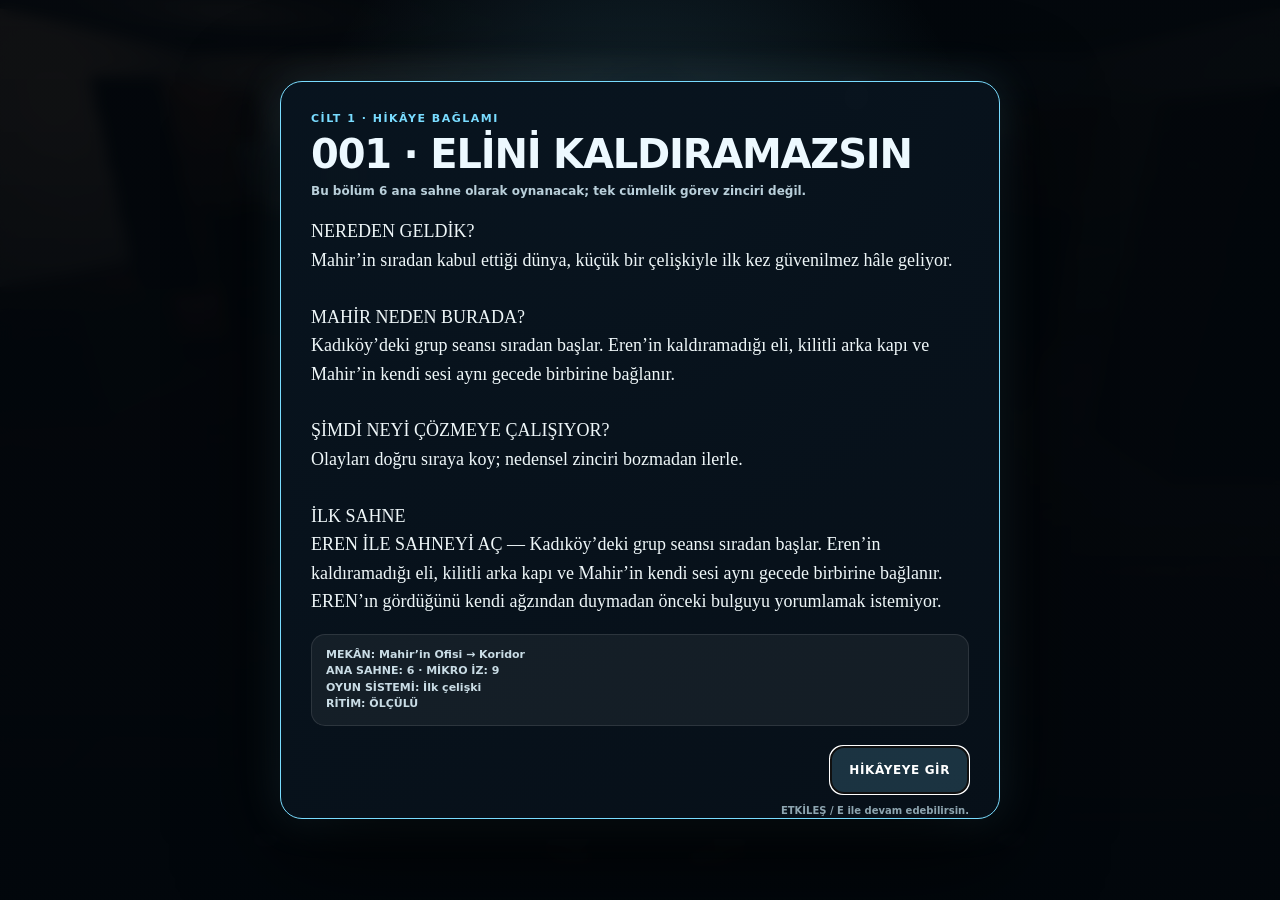
==== commit 89f50db6: "Replace" ====
--- a/index.html
+++ b/index.html
@@ -3,7 +3,7 @@
 <head>
 <meta charset="utf-8">
 <meta name="viewport" content="width=device-width,initial-scale=1,viewport-fit=cover,user-scalable=no">
-<title>TELKİN 3D EVREN v6.22.1 — TAM ROMAN · SİNEMATİK NESNE ODAĞI · MEKÂN · ARCADE · SES · ÇOK DİL</title>
+<title>TELKİN 3D EVREN v6.22.2 — TAM ROMAN · SİNEMATİK NESNE ODAĞI · MEKÂN · ARCADE · SES · ÇOK DİL</title>
 <link rel="stylesheet" href="css/game.css">
 <link rel="manifest" href="manifest.webmanifest">
 
@@ -13,7 +13,7 @@
 <canvas id="gl"></canvas>
 <div id="filmGrade" aria-hidden="true"></div>
 <div id="top" class="ui">
- <div class="badge"><small>TELKİN 3D EVREN</small><b id="versionBadge">v6.22.1 · CONTROL FIX</b></div>
+ <div class="badge"><small>TELKİN 3D EVREN</small><b id="versionBadge">v6.22.2 · DIRECTION FIX</b></div>
  <div class="badge" style="text-align:right"><small data-i18n="hud.scale">ÖLÇEK</small><b data-i18n="hud.scaleValue">1 BİRİM = 1 METRE</b><br><span id="coord"></span></div>
 </div>
 <div id="zone" class="ui">MAHİR'İN OFİSİ</div>
@@ -65,7 +65,7 @@
 <button id="locationsBtn" class="ui" data-i18n="ui.locations">108 MEKÂN</button>
 <button id="arcadeBtn" class="ui" data-i18n="ui.arcade">ARCADE</button>
 <button id="hudMenuBtn" class="ui" aria-label="Menü" data-i18n-aria="ui.menu">☰</button>
-<div id="hudQuickMenu" aria-hidden="true"><div class="hudMenuVersion">TELKİN · v6.22.1 · KONTROL DÜZELTMESİ · UZUN SÜRÜM OYNANIŞ · TAM ROMAN · EREN 12/12 · KAYITÇI 12/12 · LEYLA 12/12 · SELİN 12/12 · SUNA 12/12 · MUHAFIZ 12/12 · DOKTOR 12/12 · NİSAN 12/12 · MİNA 12/12 · BARAN 12/12 · MEKÂN · 14 OYUN · SES · I18N</div>
+<div id="hudQuickMenu" aria-hidden="true"><div class="hudMenuVersion">TELKİN · v6.22.2 · KONTROL DÜZELTMESİ · UZUN SÜRÜM OYNANIŞ · TAM ROMAN · EREN 12/12 · KAYITÇI 12/12 · LEYLA 12/12 · SELİN 12/12 · SUNA 12/12 · MUHAFIZ 12/12 · DOKTOR 12/12 · NİSAN 12/12 · MİNA 12/12 · BARAN 12/12 · MEKÂN · 14 OYUN · SES · I18N</div>
  <button data-open="chapters" data-i18n="ui.chapters">144 BÖLÜM</button><button data-open="locations" data-i18n="ui.locations">108 MEKÂN</button>
  <button data-open="story" data-i18n="ui.novel">ROMAN</button><button data-open="arcade" data-i18n="ui.arcade">ARCADE</button>
  <button data-open="universe" data-i18n="ui.universe">EVREN</button><button data-open="sound" data-i18n="ui.sound">SES</button>
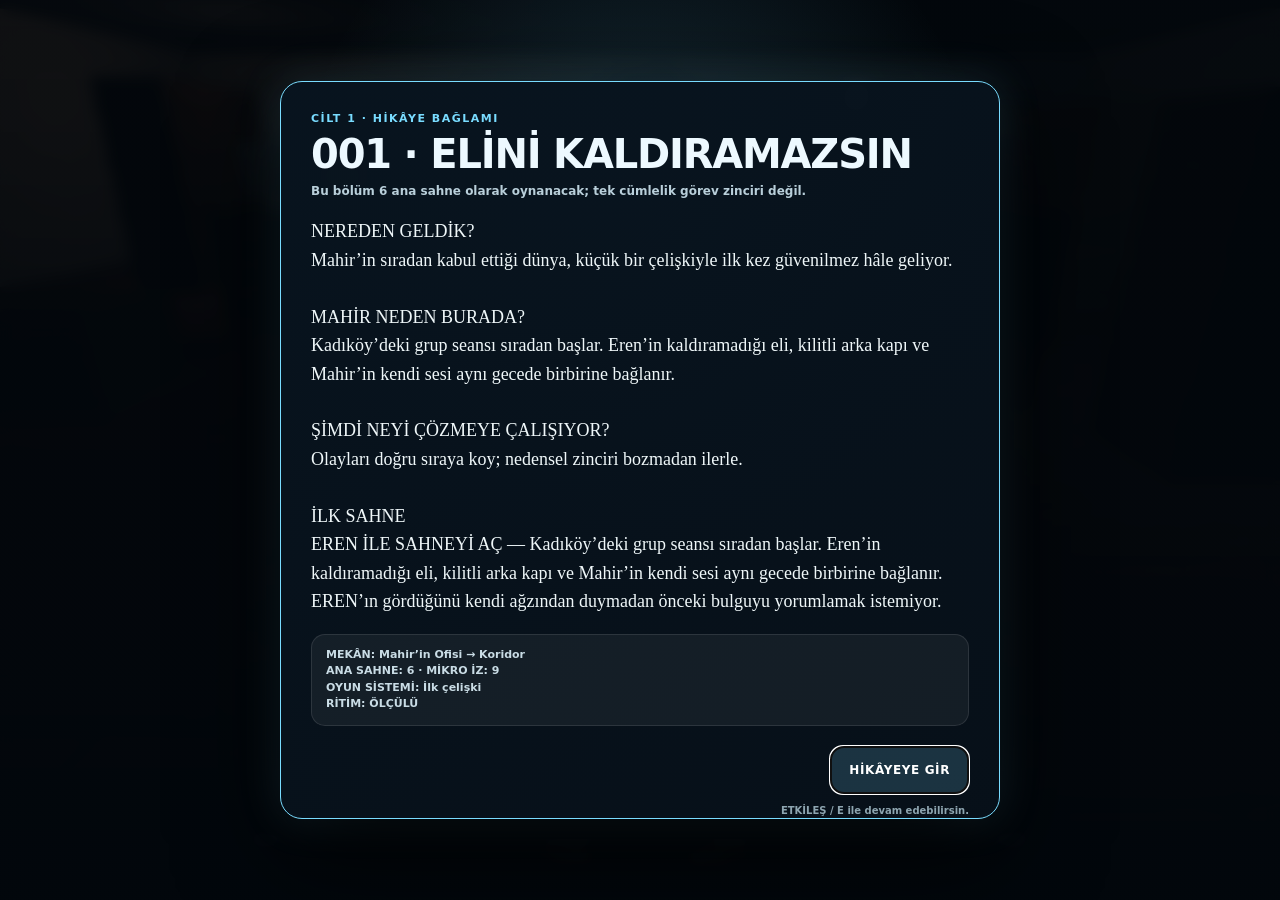
==== commit b5828082: "Replace" ====
--- a/index.html
+++ b/index.html
@@ -3,9 +3,12 @@
 <head>
 <meta charset="utf-8">
 <meta name="viewport" content="width=device-width,initial-scale=1,viewport-fit=cover,user-scalable=no">
-<title>TELKİN 3D EVREN v6.22.2 — TAM ROMAN · SİNEMATİK NESNE ODAĞI · MEKÂN · ARCADE · SES · ÇOK DİL</title>
+<title>TELKİN 3D EVREN v6.22.3 — TAM ROMAN · SİNEMATİK NESNE ODAĞI · MEKÂN · ARCADE · SES · ÇOK DİL</title>
 <link rel="stylesheet" href="css/game.css">
 <link rel="manifest" href="manifest.webmanifest">
+<meta name="theme-color" content="#030509">
+<link rel="icon" href="icons/icon-192.png" sizes="192x192">
+<link rel="apple-touch-icon" href="icons/icon-192.png">
 
 
 </head>
@@ -13,7 +16,7 @@
 <canvas id="gl"></canvas>
 <div id="filmGrade" aria-hidden="true"></div>
 <div id="top" class="ui">
- <div class="badge"><small>TELKİN 3D EVREN</small><b id="versionBadge">v6.22.2 · DIRECTION FIX</b></div>
+ <div class="badge"><small>TELKİN 3D EVREN</small><b id="versionBadge">v6.22.3 · PWA INSTALL FIX</b></div>
  <div class="badge" style="text-align:right"><small data-i18n="hud.scale">ÖLÇEK</small><b data-i18n="hud.scaleValue">1 BİRİM = 1 METRE</b><br><span id="coord"></span></div>
 </div>
 <div id="zone" class="ui">MAHİR'İN OFİSİ</div>
@@ -65,7 +68,7 @@
 <button id="locationsBtn" class="ui" data-i18n="ui.locations">108 MEKÂN</button>
 <button id="arcadeBtn" class="ui" data-i18n="ui.arcade">ARCADE</button>
 <button id="hudMenuBtn" class="ui" aria-label="Menü" data-i18n-aria="ui.menu">☰</button>
-<div id="hudQuickMenu" aria-hidden="true"><div class="hudMenuVersion">TELKİN · v6.22.2 · KONTROL DÜZELTMESİ · UZUN SÜRÜM OYNANIŞ · TAM ROMAN · EREN 12/12 · KAYITÇI 12/12 · LEYLA 12/12 · SELİN 12/12 · SUNA 12/12 · MUHAFIZ 12/12 · DOKTOR 12/12 · NİSAN 12/12 · MİNA 12/12 · BARAN 12/12 · MEKÂN · 14 OYUN · SES · I18N</div>
+<div id="hudQuickMenu" aria-hidden="true"><div class="hudMenuVersion">TELKİN · v6.22.3 · KONTROL DÜZELTMESİ · UZUN SÜRÜM OYNANIŞ · TAM ROMAN · EREN 12/12 · KAYITÇI 12/12 · LEYLA 12/12 · SELİN 12/12 · SUNA 12/12 · MUHAFIZ 12/12 · DOKTOR 12/12 · NİSAN 12/12 · MİNA 12/12 · BARAN 12/12 · MEKÂN · 14 OYUN · SES · I18N</div>
  <button data-open="chapters" data-i18n="ui.chapters">144 BÖLÜM</button><button data-open="locations" data-i18n="ui.locations">108 MEKÂN</button>
  <button data-open="story" data-i18n="ui.novel">ROMAN</button><button data-open="arcade" data-i18n="ui.arcade">ARCADE</button>
  <button data-open="universe" data-i18n="ui.universe">EVREN</button><button data-open="sound" data-i18n="ui.sound">SES</button>
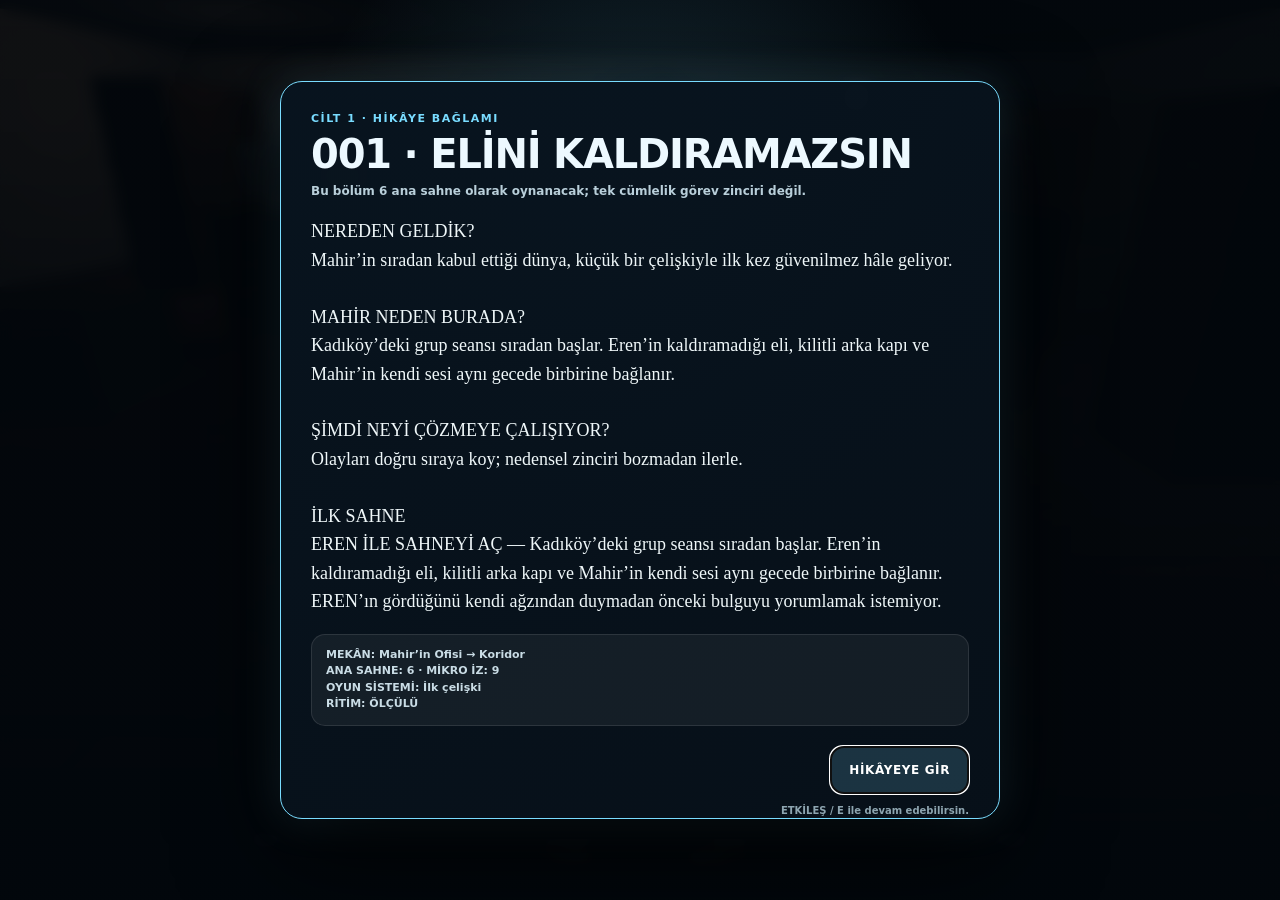
==== commit 22ff84d4: "Replace" ====
--- a/index.html
+++ b/index.html
@@ -3,7 +3,7 @@
 <head>
 <meta charset="utf-8">
 <meta name="viewport" content="width=device-width,initial-scale=1,viewport-fit=cover,user-scalable=no">
-<title>TELKİN 3D EVREN v6.22.3 — TAM ROMAN · SİNEMATİK NESNE ODAĞI · MEKÂN · ARCADE · SES · ÇOK DİL</title>
+<title>TELKİN 3D EVREN v6.22.4 — TAM ROMAN · SİNEMATİK NESNE ODAĞI · MEKÂN · ARCADE · SES · ÇOK DİL</title>
 <link rel="stylesheet" href="css/game.css">
 <link rel="manifest" href="manifest.webmanifest">
 <meta name="theme-color" content="#030509">
@@ -16,7 +16,7 @@
 <canvas id="gl"></canvas>
 <div id="filmGrade" aria-hidden="true"></div>
 <div id="top" class="ui">
- <div class="badge"><small>TELKİN 3D EVREN</small><b id="versionBadge">v6.22.3 · PWA INSTALL FIX</b></div>
+ <div class="badge"><small>TELKİN 3D EVREN</small><b id="versionBadge">v6.22.4 · HORIZONTAL CONTROL FIX</b></div>
  <div class="badge" style="text-align:right"><small data-i18n="hud.scale">ÖLÇEK</small><b data-i18n="hud.scaleValue">1 BİRİM = 1 METRE</b><br><span id="coord"></span></div>
 </div>
 <div id="zone" class="ui">MAHİR'İN OFİSİ</div>
@@ -68,7 +68,7 @@
 <button id="locationsBtn" class="ui" data-i18n="ui.locations">108 MEKÂN</button>
 <button id="arcadeBtn" class="ui" data-i18n="ui.arcade">ARCADE</button>
 <button id="hudMenuBtn" class="ui" aria-label="Menü" data-i18n-aria="ui.menu">☰</button>
-<div id="hudQuickMenu" aria-hidden="true"><div class="hudMenuVersion">TELKİN · v6.22.3 · KONTROL DÜZELTMESİ · UZUN SÜRÜM OYNANIŞ · TAM ROMAN · EREN 12/12 · KAYITÇI 12/12 · LEYLA 12/12 · SELİN 12/12 · SUNA 12/12 · MUHAFIZ 12/12 · DOKTOR 12/12 · NİSAN 12/12 · MİNA 12/12 · BARAN 12/12 · MEKÂN · 14 OYUN · SES · I18N</div>
+<div id="hudQuickMenu" aria-hidden="true"><div class="hudMenuVersion">TELKİN · v6.22.4 · KONTROL DÜZELTMESİ · UZUN SÜRÜM OYNANIŞ · TAM ROMAN · EREN 12/12 · KAYITÇI 12/12 · LEYLA 12/12 · SELİN 12/12 · SUNA 12/12 · MUHAFIZ 12/12 · DOKTOR 12/12 · NİSAN 12/12 · MİNA 12/12 · BARAN 12/12 · MEKÂN · 14 OYUN · SES · I18N</div>
  <button data-open="chapters" data-i18n="ui.chapters">144 BÖLÜM</button><button data-open="locations" data-i18n="ui.locations">108 MEKÂN</button>
  <button data-open="story" data-i18n="ui.novel">ROMAN</button><button data-open="arcade" data-i18n="ui.arcade">ARCADE</button>
  <button data-open="universe" data-i18n="ui.universe">EVREN</button><button data-open="sound" data-i18n="ui.sound">SES</button>
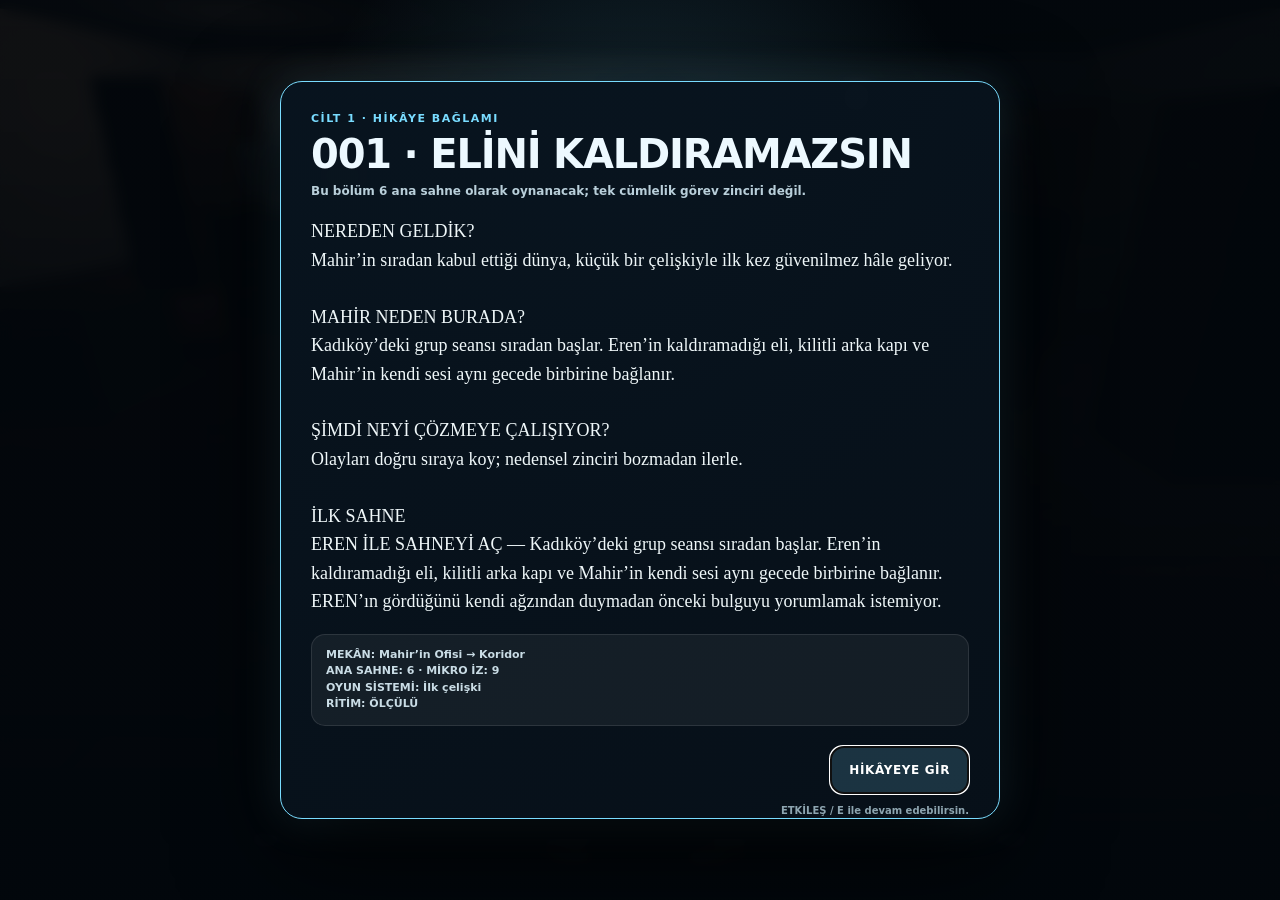
==== commit bc24ea69: "Replace" ====
--- a/index.html
+++ b/index.html
@@ -3,7 +3,7 @@
 <head>
 <meta charset="utf-8">
 <meta name="viewport" content="width=device-width,initial-scale=1,viewport-fit=cover,user-scalable=no">
-<title>TELKİN 3D EVREN v6.22.4 — TAM ROMAN · SİNEMATİK NESNE ODAĞI · MEKÂN · ARCADE · SES · ÇOK DİL</title>
+<title>TELKİN 3D EVREN v6.22.5 — TAM ROMAN · SİNEMATİK NESNE ODAĞI · MEKÂN · ARCADE · SES · ÇOK DİL</title>
 <link rel="stylesheet" href="css/game.css">
 <link rel="manifest" href="manifest.webmanifest">
 <meta name="theme-color" content="#030509">
@@ -16,7 +16,7 @@
 <canvas id="gl"></canvas>
 <div id="filmGrade" aria-hidden="true"></div>
 <div id="top" class="ui">
- <div class="badge"><small>TELKİN 3D EVREN</small><b id="versionBadge">v6.22.4 · HORIZONTAL CONTROL FIX</b></div>
+ <div class="badge"><small>TELKİN 3D EVREN</small><b id="versionBadge">v6.22.5 · CHAPTER SELECT FIX</b></div>
  <div class="badge" style="text-align:right"><small data-i18n="hud.scale">ÖLÇEK</small><b data-i18n="hud.scaleValue">1 BİRİM = 1 METRE</b><br><span id="coord"></span></div>
 </div>
 <div id="zone" class="ui">MAHİR'İN OFİSİ</div>
@@ -64,11 +64,11 @@
   </div>
 </div>
 
-<button id="chaptersBtn" class="ui" data-i18n="ui.chapters">144 BÖLÜM</button>
+<button id="chaptersBtn" class="ui" data-i18n="ui.chapters">BÖLÜM SEÇ · 1–144</button>
 <button id="locationsBtn" class="ui" data-i18n="ui.locations">108 MEKÂN</button>
 <button id="arcadeBtn" class="ui" data-i18n="ui.arcade">ARCADE</button>
 <button id="hudMenuBtn" class="ui" aria-label="Menü" data-i18n-aria="ui.menu">☰</button>
-<div id="hudQuickMenu" aria-hidden="true"><div class="hudMenuVersion">TELKİN · v6.22.4 · KONTROL DÜZELTMESİ · UZUN SÜRÜM OYNANIŞ · TAM ROMAN · EREN 12/12 · KAYITÇI 12/12 · LEYLA 12/12 · SELİN 12/12 · SUNA 12/12 · MUHAFIZ 12/12 · DOKTOR 12/12 · NİSAN 12/12 · MİNA 12/12 · BARAN 12/12 · MEKÂN · 14 OYUN · SES · I18N</div>
+<div id="hudQuickMenu" aria-hidden="true"><div class="hudMenuVersion">TELKİN · v6.22.5 · SERBEST BÖLÜM SEÇİMİ · UZUN SÜRÜM OYNANIŞ · TAM ROMAN · EREN 12/12 · KAYITÇI 12/12 · LEYLA 12/12 · SELİN 12/12 · SUNA 12/12 · MUHAFIZ 12/12 · DOKTOR 12/12 · NİSAN 12/12 · MİNA 12/12 · BARAN 12/12 · MEKÂN · 14 OYUN · SES · I18N</div>
  <button data-open="chapters" data-i18n="ui.chapters">144 BÖLÜM</button><button data-open="locations" data-i18n="ui.locations">108 MEKÂN</button>
  <button data-open="story" data-i18n="ui.novel">ROMAN</button><button data-open="arcade" data-i18n="ui.arcade">ARCADE</button>
  <button data-open="universe" data-i18n="ui.universe">EVREN</button><button data-open="sound" data-i18n="ui.sound">SES</button>
@@ -88,7 +88,7 @@
  </div>
 </div>
 <div id="atlasBadge" class="atlasBadge">144 BÖLÜM MEKÂN ATLASI</div>
-<div id="inspectionBar" class="ui" aria-hidden="true"><button id="inspectionPrev" title="Önceki bölüm" data-i18n-title="chaptersPanel.prev">←</button><b id="inspectionLabel">İNCELEME · BÖLÜM 001</b><button id="inspectionNext" title="Sonraki bölüm" data-i18n-title="chaptersPanel.next">→</button><button id="inspectionReturn" class="return" data-i18n="chaptersPanel.returnProgress">İLERLEMEME DÖN</button></div>
+<div id="inspectionBar" class="ui" aria-hidden="true"><button id="inspectionPrev" title="Önceki bölüm" data-i18n-title="chaptersPanel.prev">←</button><b id="inspectionLabel">SERBEST OYUN · BÖLÜM 001</b><button id="inspectionNext" title="Sonraki bölüm" data-i18n-title="chaptersPanel.next">→</button><button id="inspectionReturn" class="return" data-i18n="chaptersPanel.returnProgress">KAYITLI OYUNA DÖN</button></div>
 <div id="chaptersPanel" class="ui" aria-hidden="true">
  <div class="cWrap">
   <div class="cHead"><div><small>TELKİN · I–II–III–IV</small><b data-i18n="chaptersPanel.header">144 BÖLÜM · MEKÂN ATLASI</b></div><button id="chaptersClose" class="cClose">×</button></div>
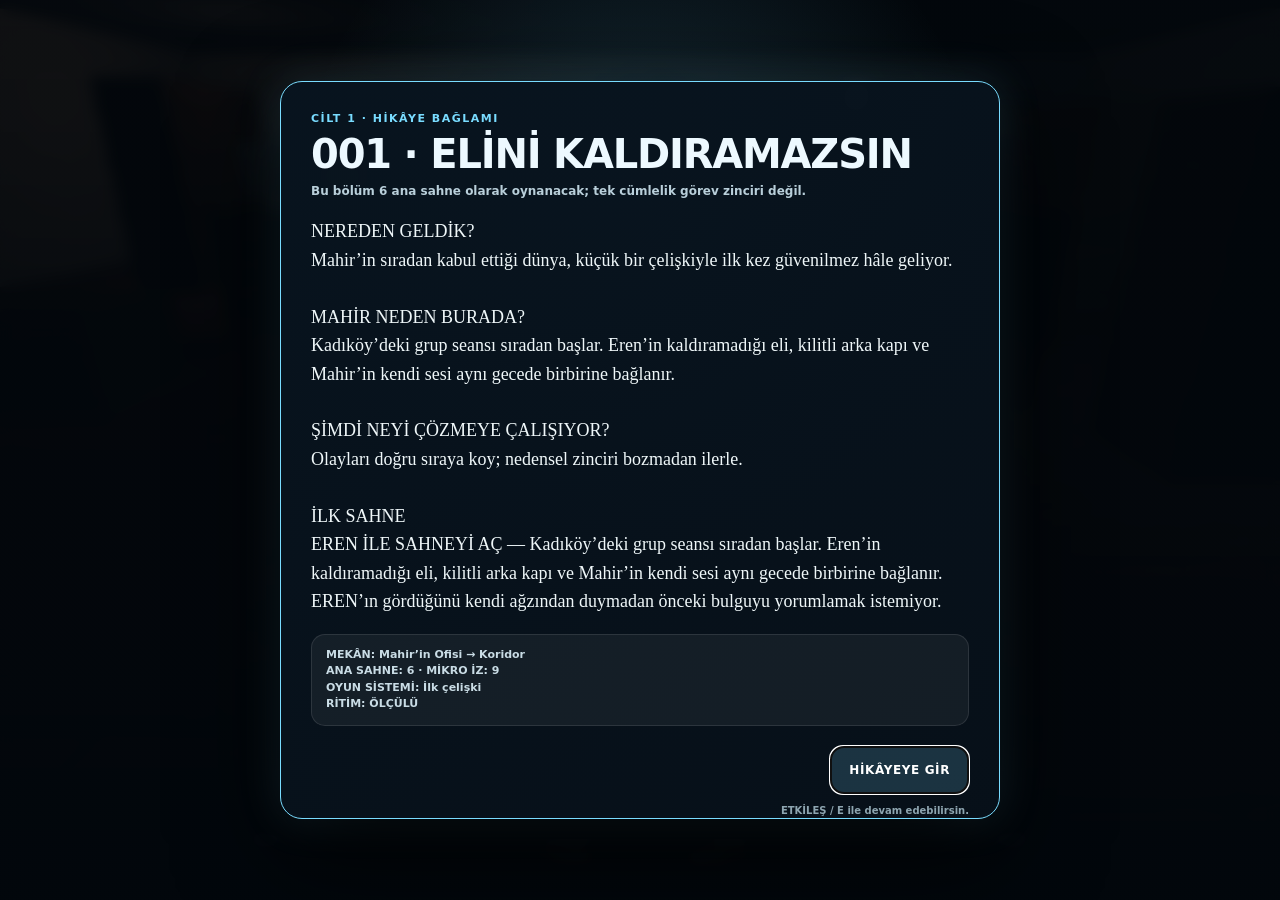
==== commit 8b2647cb: "Replace" ====
--- a/index.html
+++ b/index.html
@@ -3,7 +3,7 @@
 <head>
 <meta charset="utf-8">
 <meta name="viewport" content="width=device-width,initial-scale=1,viewport-fit=cover,user-scalable=no">
-<title>TELKİN 3D EVREN v6.22.5 — TAM ROMAN · SİNEMATİK NESNE ODAĞI · MEKÂN · ARCADE · SES · ÇOK DİL</title>
+<title>TELKİN 3D EVREN v6.22.6 — TAM ROMAN · SİNEMATİK NESNE ODAĞI · MEKÂN · ARCADE · SES · ÇOK DİL</title>
 <link rel="stylesheet" href="css/game.css">
 <link rel="manifest" href="manifest.webmanifest">
 <meta name="theme-color" content="#030509">
@@ -16,7 +16,7 @@
 <canvas id="gl"></canvas>
 <div id="filmGrade" aria-hidden="true"></div>
 <div id="top" class="ui">
- <div class="badge"><small>TELKİN 3D EVREN</small><b id="versionBadge">v6.22.5 · CHAPTER SELECT FIX</b></div>
+ <div class="badge"><small>TELKİN 3D EVREN</small><b id="versionBadge">v6.22.6 · CINEMATIC MINIMAL HUD</b></div>
  <div class="badge" style="text-align:right"><small data-i18n="hud.scale">ÖLÇEK</small><b data-i18n="hud.scaleValue">1 BİRİM = 1 METRE</b><br><span id="coord"></span></div>
 </div>
 <div id="zone" class="ui">MAHİR'İN OFİSİ</div>
@@ -68,7 +68,7 @@
 <button id="locationsBtn" class="ui" data-i18n="ui.locations">108 MEKÂN</button>
 <button id="arcadeBtn" class="ui" data-i18n="ui.arcade">ARCADE</button>
 <button id="hudMenuBtn" class="ui" aria-label="Menü" data-i18n-aria="ui.menu">☰</button>
-<div id="hudQuickMenu" aria-hidden="true"><div class="hudMenuVersion">TELKİN · v6.22.5 · SERBEST BÖLÜM SEÇİMİ · UZUN SÜRÜM OYNANIŞ · TAM ROMAN · EREN 12/12 · KAYITÇI 12/12 · LEYLA 12/12 · SELİN 12/12 · SUNA 12/12 · MUHAFIZ 12/12 · DOKTOR 12/12 · NİSAN 12/12 · MİNA 12/12 · BARAN 12/12 · MEKÂN · 14 OYUN · SES · I18N</div>
+<div id="hudQuickMenu" aria-hidden="true"><div class="hudMenuVersion">TELKİN · v6.22.6 · SİNEMATİK MİNİMAL HUD · UZUN SÜRÜM OYNANIŞ · TAM ROMAN · EREN 12/12 · KAYITÇI 12/12 · LEYLA 12/12 · SELİN 12/12 · SUNA 12/12 · MUHAFIZ 12/12 · DOKTOR 12/12 · NİSAN 12/12 · MİNA 12/12 · BARAN 12/12 · MEKÂN · 14 OYUN · SES · I18N</div>
  <button data-open="chapters" data-i18n="ui.chapters">144 BÖLÜM</button><button data-open="locations" data-i18n="ui.locations">108 MEKÂN</button>
  <button data-open="story" data-i18n="ui.novel">ROMAN</button><button data-open="arcade" data-i18n="ui.arcade">ARCADE</button>
  <button data-open="universe" data-i18n="ui.universe">EVREN</button><button data-open="sound" data-i18n="ui.sound">SES</button>
--- a/css/game.css
+++ b/css/game.css
@@ -461,3 +461,86 @@
 .lpMeta{display:flex;justify-content:space-between;gap:10px;flex-wrap:wrap;padding:9px 20px;color:#8ea6b2;font:750 9px/1.3 system-ui;letter-spacing:.4px;border-bottom:1px solid #ffffff09}.lpBody{overflow:auto;padding:clamp(18px,4vw,34px) clamp(18px,5vw,50px);font:calc(18px * var(--readerScale,1))/1.78 Georgia,serif;scrollbar-width:thin}.lpBody p{margin:0 0 1.15em;text-wrap:pretty}.lpBody p:last-child{margin-bottom:0}.lpBody .lpDialogue{color:#fff}.lpBottom{display:flex;align-items:center;gap:14px;padding:12px 20px 16px;border-top:1px solid #ffffff10}.lpReadBar{height:3px;flex:1;background:#ffffff10;border-radius:99px;overflow:hidden}.lpReadBar i{display:block;height:100%;width:0;background:linear-gradient(90deg,#b99255,#f0d090);transition:width .25s ease}.lpBottom button{min-width:140px;border-color:#c9a96a88;background:#c29b5e1a;color:#f5dcaa}
 body.longPlayMode #hud,body.longPlayMode #prompt,body.longPlayMode #interact{filter:blur(2px);opacity:.24;pointer-events:none}
 @media(max-width:600px){#longPlayScene{padding:6px}.lpShell{max-height:96vh;border-radius:15px}.lpTop{padding:14px 14px 9px}.lpTop b{font-size:21px}.lpTop button{min-height:38px;padding:0 9px;font-size:9px}.lpMeta{padding:8px 14px}.lpBody{padding:18px 16px;font-size:17px;line-height:1.72}.lpBottom{padding:10px 14px 12px}.lpBottom button{min-width:120px}}
+
+
+/* ===== v6.22.6 · SİNEMATİK MİNİMAL HUD =====
+   Dokunmatik cihazlarda geliştirici/test metinleri oyunun önünden çekilir.
+   Görev ayrıntısı MENU > GÖREVİ GÖSTER ile istenince görünür.
+   Etkileşim prompt'u hedefe yaklaşınca görünmeye devam eder. */
+@media (pointer:coarse), (max-width:900px){
+  /* Sürekli duran bilgi katmanlarını temizle. */
+  #top,
+  #zone,
+  #desktopHint,
+  #chapterIdentity,
+  #atlasBadge,
+  #gameModeBadge,
+  #objective{display:none!important}
+
+  /* Yön/görev ipucu yalnız uzakta yardımcı olsun; etkileşim prompt'u çıkınca kaybolsun. */
+  #taskGuide{
+    top:auto!important;
+    bottom:126px!important;
+    max-width:118px!important;
+    padding:5px 8px!important;
+    font-size:8.5px!important;
+    letter-spacing:.15px!important;
+    opacity:.46!important;
+    background:rgba(4,10,15,.54)!important;
+    border-color:rgba(255,255,255,.10)!important;
+    box-shadow:none!important;
+    backdrop-filter:blur(4px)
+  }
+  body:has(#prompt.show) #taskGuide{display:none!important}
+
+  /* Gerçek etkileşim yazısı tek ve okunaklı kalsın. */
+  #prompt{
+    bottom:132px!important;
+    max-width:54vw!important;
+    padding:7px 10px!important;
+    font-size:9px!important;
+    background:rgba(5,15,22,.76)!important;
+    border-color:rgba(120,220,255,.30)!important;
+    box-shadow:0 6px 20px #0008!important;
+    backdrop-filter:blur(6px)
+  }
+
+  /* Menü tek giriş noktası: diğer üst butonlar zaten gizli; konumu güvenli alana sabitle. */
+  #hudMenuBtn{
+    top:max(10px,env(safe-area-inset-top))!important;
+    right:max(10px,env(safe-area-inset-right))!important;
+    width:40px!important;
+    height:40px!important;
+    opacity:.72!important;
+    background:rgba(5,15,22,.68)!important;
+    border-color:rgba(255,255,255,.15)!important;
+    box-shadow:0 6px 20px #0007!important;
+    backdrop-filter:blur(6px)
+  }
+  #hudQuickMenu{
+    top:calc(max(10px,env(safe-area-inset-top)) + 48px)!important;
+    right:max(10px,env(safe-area-inset-right))!important
+  }
+
+  /* Görev kartı yalnız kullanıcı menüden çağırdığında görünür. */
+  #missionCard{
+    top:58px!important;
+    left:max(10px,env(safe-area-inset-left))!important;
+    width:min(310px,72vw)!important;
+    max-width:72vw!important;
+    padding:9px 11px!important;
+    background:linear-gradient(135deg,rgba(7,23,34,.91),rgba(10,36,51,.88))!important;
+    box-shadow:0 10px 28px #0008!important
+  }
+
+  /* Kontroller kadrajda kalsın ama görüntünün önüne daha az çıksın. */
+  #joy{opacity:.72!important;background:rgba(7,18,27,.68)!important}
+  #knob{opacity:.88!important}
+  #run{opacity:.68!important;background:rgba(17,26,34,.68)!important}
+  #interact{opacity:.84!important;background:rgba(14,48,71,.78)!important}
+  #interact.hot{opacity:1!important}
+
+  /* Kayıt bildirimi küçük ve kısa görünür. */
+  #saveMark{top:12px!important;left:max(10px,env(safe-area-inset-left))!important;opacity:0!important}
+  #saveMark.show{opacity:.72!important}
+}
